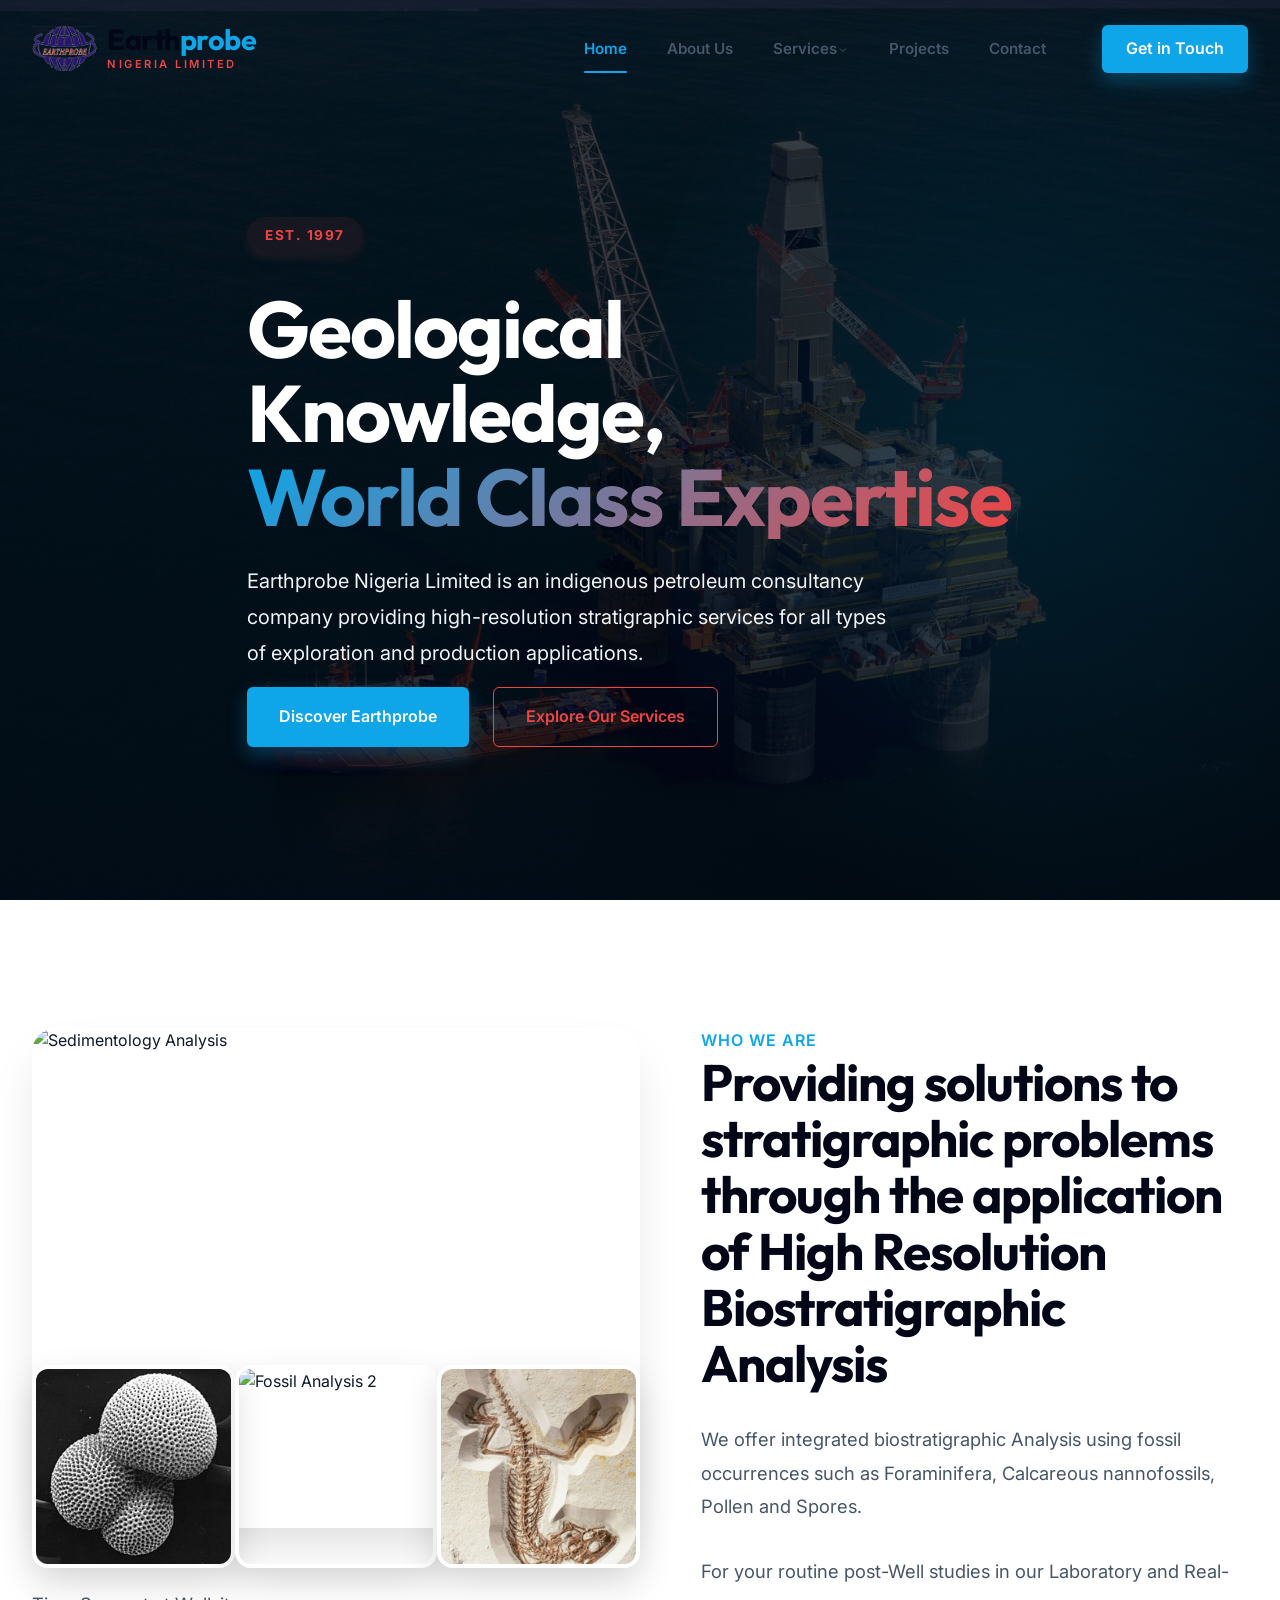
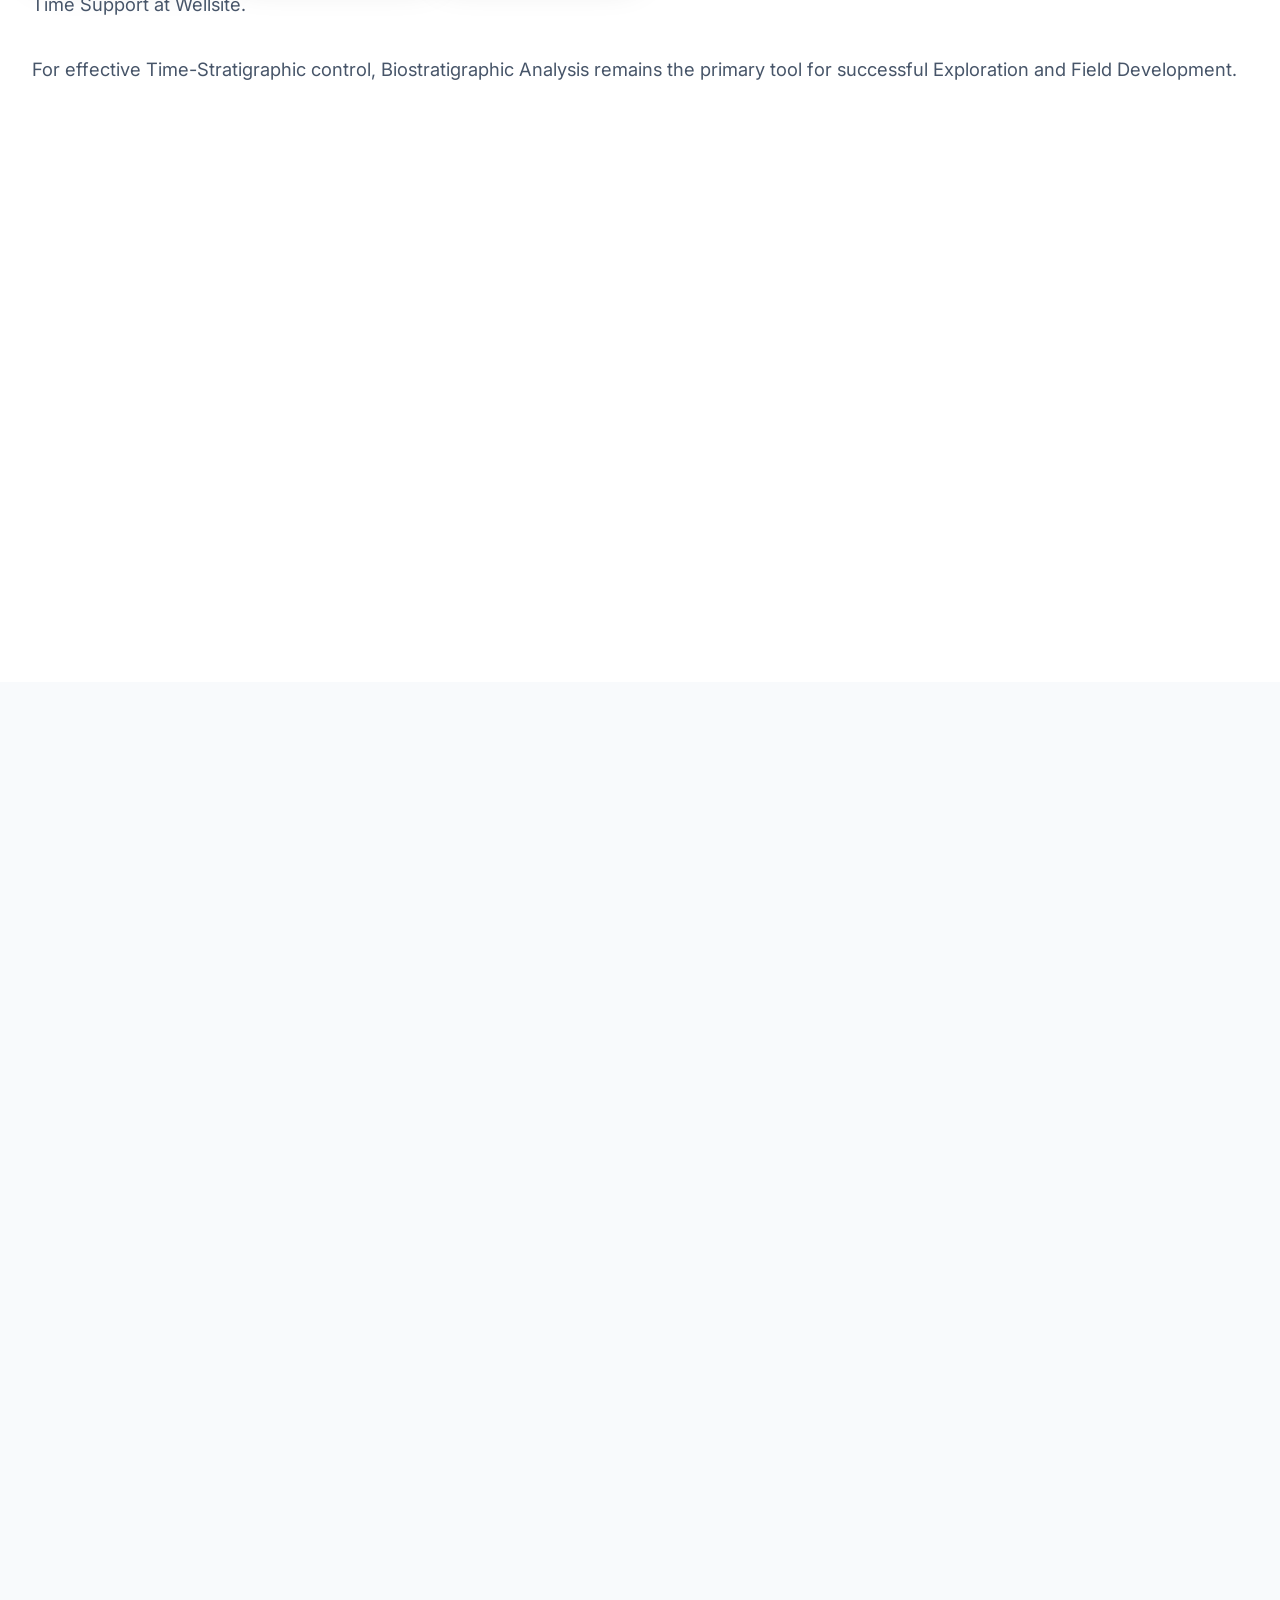
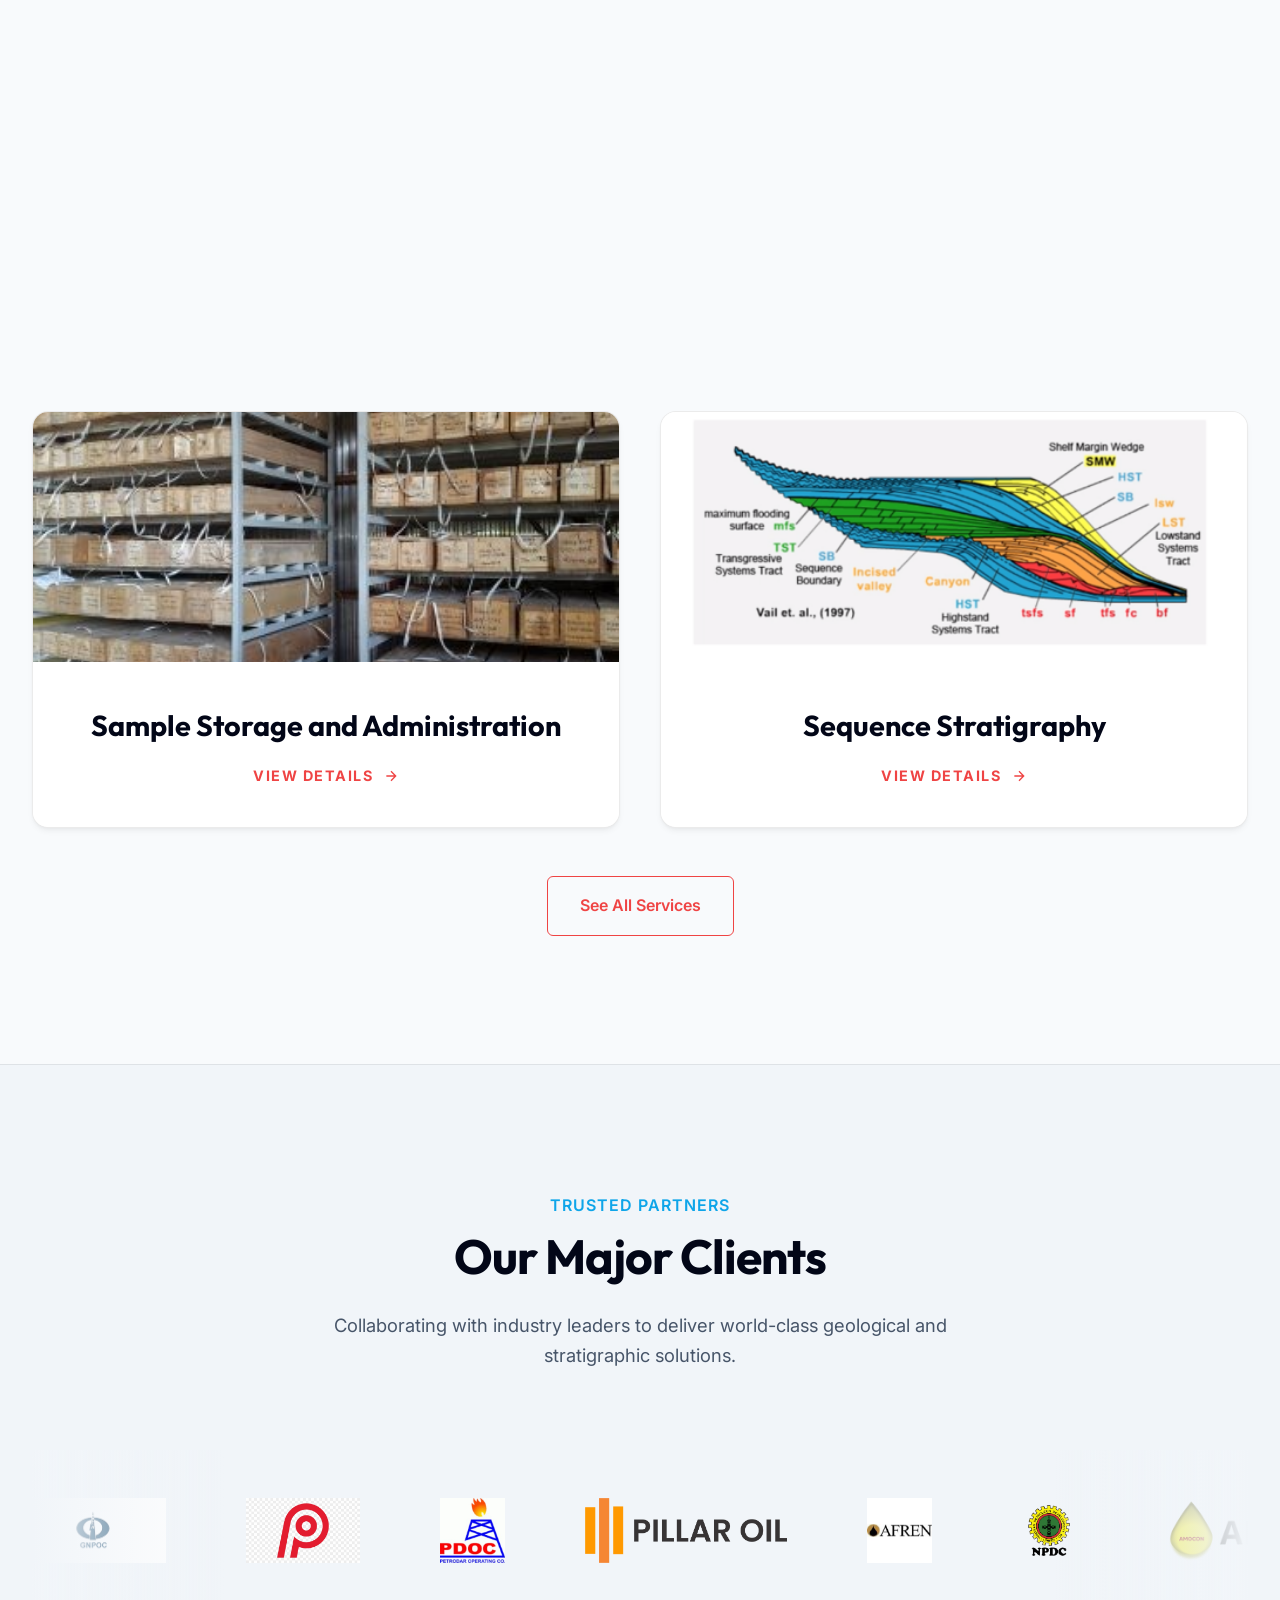
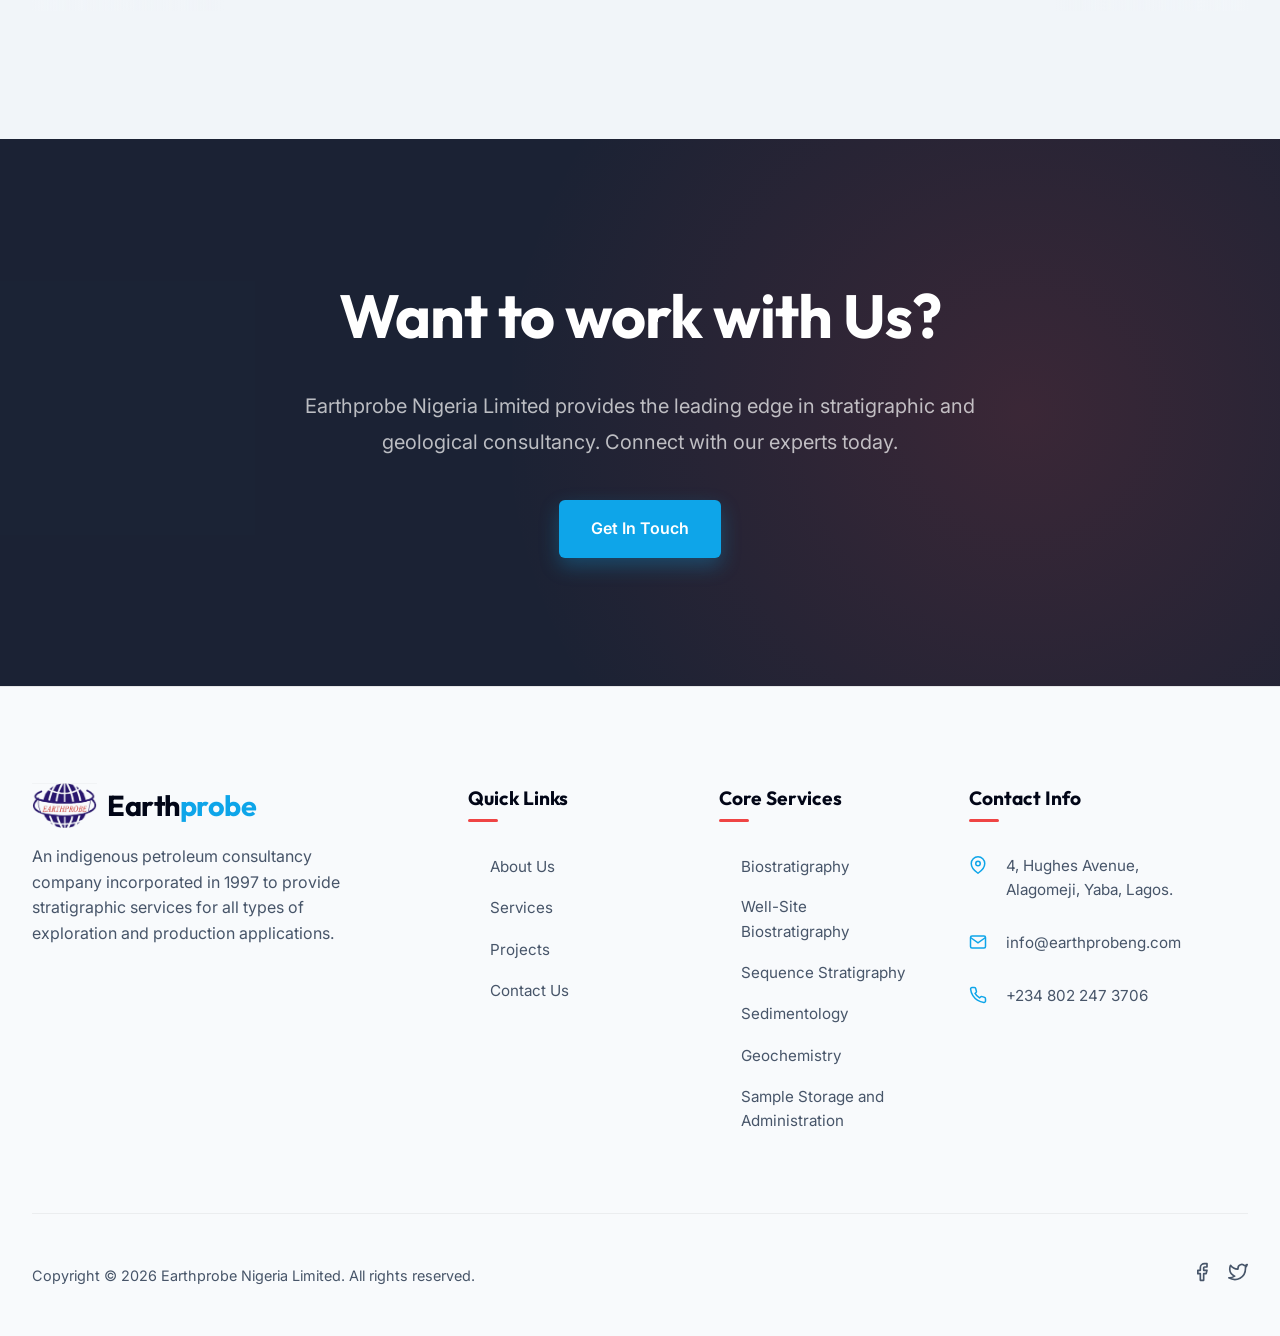
==== index.html @ 9bc60476 "Add files via upload" ====
<!DOCTYPE html>
<html lang="en">

<head>
    <meta charset="UTF-8">
    <meta name="viewport" content="width=device-width, initial-scale=1.0">
    <title>Earthprobe Nigeria Limited - Deep Expertise. Perfect Execution.</title>
    <meta name="description"
        content="Earthprobe Nigeria Limited is an indigenous petroleum consultancy company providing stratigraphic services for all types of exploration and production applications.">

    <!-- Google Fonts -->
    <link rel="preconnect" href="https://fonts.googleapis.com">
    <link rel="preconnect" href="https://fonts.gstatic.com" crossorigin>
    <link
        href="https://fonts.googleapis.com/css2?family=Inter:wght@300;400;500;600&family=Outfit:wght@400;600;700;800&display=swap"
        rel="stylesheet">

    <link rel="stylesheet" href="./styles.css">
</head>

<body>
    <!-- Page Loader Curtain -->
    <div class="page-transition">
        <div class="loader"></div>
    </div>

    <!-- Navigation -->
    <nav class="site-nav">
        <div class="container nav-wrapper">
            <a href="index.html" class="brand" style="flex-direction: row; align-items: center; gap: 10px;">
                <img src="./Images/Logo.png" alt="Earthprobe Logo" style="height: 45px; width: auto;">
                <div style="display: flex; flex-direction: column;">
                    <span class="brand-text">Earth<span class="highlight">probe</span></span>
                    <span class="brand-sub">Nigeria Limited</span>
                </div>
            </a>

            <div class="nav-links">
                <a href="index.html" class="nav-link">Home</a>
                <a href="about.html" class="nav-link">About Us</a>
                <div class="nav-dropdown">
                    <a href="services.html" class="nav-link">Services</a>
                    <svg width="12" height="12" viewBox="0 0 24 24" fill="none" stroke="currentColor" stroke-width="2"
                        style="margin-top:2px;">
                        <path d="M6 9l6 6 6-6" />
                    </svg>
                    <div class="dropdown-menu">
                        <a href="service-biostratigraphy.html">Biostratigraphy</a>
                        <a href="service-wellsite.html">Well-Site Biostratigraphy</a>
                        <a href="service-sequencestratigraphy.html">Sequence Stratigraphy</a>
                        <a href="service-sedimentology.html">Sedimentology</a>
                        <a href="service-geochemistry.html">Geochemistry</a>
                        <a href="service-samplestorage.html">Sample Storage and Administration</a>
                    </div>
                </div>
                <a href="projects.html" class="nav-link">Projects</a>
                <a href="contact.html" class="nav-link">Contact</a>
                <a href="contact.html" class="btn btn-primary" style="margin-left:1rem; padding: 0.7rem 1.5rem;">Get in
                    Touch</a>
            </div>

            <div class="hamburger">
                <span></span>
                <span></span>
                <span></span>
            </div>
        </div>
    </nav>

    <main>
        <!-- Hero Section -->
        <section class="hero">
            <div class="hero-slideshow">
                <!-- Slide 1 (Dark Theme - Original Rig Image) -->
                <div class="slide slide-dark active">
                    <div class="hero-line-bg"></div>
                    <div class="hero-gradient"></div>
                    <div class="container hero-content" style="padding-top: 10rem;">
                        <span class="hero-tag anim-fade-up">Est. 1997</span>
                        <h1 class="anim-fade-up delay-100">
                            Geological Knowledge, <br><span class="gradient-text">World Class Expertise</span>
                        </h1>
                        <p class="anim-fade-up delay-200" style="margin-bottom: 1rem;">
                            Earthprobe Nigeria Limited is an indigenous petroleum consultancy company providing
                            high-resolution stratigraphic services for all types of exploration and production
                            applications.
                        </p>
                        <div class="hero-actions anim-fade-up delay-300">
                            <a href="about.html" class="btn btn-primary">Discover Earthprobe</a>
                            <a href="services.html" class="btn btn-outline">Explore Our Services</a>
                        </div>
                    </div>
                </div>

                <!-- Slide 2 (Light Theme) -->
                <div class="slide slide-light">
                    <div class="container hero-content" style="padding-top: 10rem;">
                        <span class="hero-tag anim-fade-up">Biostratigraphy</span>
                        <h1 class="anim-fade-up delay-100">
                            High Resolution <br><span class="gradient-text">Biostratigraphic Analysis</span>
                        </h1>
                        <p class="anim-fade-up delay-200">
                            We offer integrated biostratigraphic Analysis using fossil occurrences such as Foraminifera,
                            Calcareous nannofossils , Pollen and Spores
                        </p>
                        <div class="hero-actions anim-fade-up delay-300">
                            <a href="about.html" class="btn btn-primary">Discover Earthprobe</a>
                            <a href="services.html" class="btn btn-outline">Explore Our Services</a>
                        </div>
                    </div>
                </div>

                <!-- Slide 3 (Wellsite Support) -->
                <div class="slide slide-wellsite">
                    <div class="hero-line-bg"></div>
                    <div class="hero-gradient"></div>
                    <div class="container hero-content" style="padding-top: 10rem;">
                        <span class="hero-tag anim-fade-up">Post-Well & Real-Time</span>
                        <h1 class="anim-fade-up delay-100">
                            Laboratory & <br><span class="gradient-text">Wellsite Support</span>
                        </h1>
                        <p class="anim-fade-up delay-200" style="margin-bottom: 2rem;">
                            For your routine post-Well studies in our Laboratory and Real-Time Support at Wellsite
                        </p>
                        <div class="hero-actions anim-fade-up delay-300">
                            <a href="service-wellsite.html" class="btn btn-primary">Wellsite Services</a>
                        </div>
                    </div>
                </div>

                <!-- Slide 4 (Time-Stratigraphic) -->
                <div class="slide slide-strata">
                    <div class="hero-line-bg"></div>
                    <div class="hero-gradient"></div>
                    <div class="container hero-content">
                        <span class="hero-tag anim-fade-up">Stratigraphy</span>
                        <h1 class="anim-fade-up delay-100">
                            Effective Time-<span class="gradient-text">Stratigraphic</span> Control
                        </h1>
                        <p class="anim-fade-up delay-200" style="margin-bottom: 2rem;">
                            For effective Time-Stratigraphic control, Biostratigraphic Analysis remains the primary tool
                            for successful Exploration and Field Development
                        </p>
                        <div class="hero-actions anim-fade-up delay-300">
                            <a href="service-sequencestratigraphy.html" class="btn btn-primary">Learn More</a>
                        </div>
                    </div>
                </div>
            </div>

            <div class="slider-controls">
                <button class="prev-slide">
                    <svg width="24" height="24" viewBox="0 0 24 24" fill="none" stroke="currentColor" stroke-width="2">
                        <path d="M15 18l-6-6 6-6" />
                    </svg>
                </button>
                <div class="slide-dots">
                    <span class="dot active"></span>
                    <span class="dot"></span>
                    <span class="dot"></span>
                    <span class="dot"></span>
                </div>
                <button class="next-slide">
                    <svg width="24" height="24" viewBox="0 0 24 24" fill="none" stroke="currentColor" stroke-width="2">
                        <path d="M9 18l6-6-6-6" />
                    </svg>
                </button>
            </div>
        </section>

        <!-- About Intro Section -->
        <section class="section-padding">
            <div class="container about-snippet">
                <div class="about-image-comp anim-slide-right">
                    <img src="./Images/Sedimentology 1.jpg" alt="Sedimentology Analysis" class="about-img-main">
                    <div class="about-img-sub">
                        <img src="./Images/Fossil 1.jpg" alt="Fossil Analysis 1">
                        <img src="./Images/Fossil 2.jpg" alt="Fossil Analysis 2">
                        <img src="./Images/Fossil 6.jpg" alt="Microscope Detail">
                    </div>
                </div>
                <div class="about-snippet-text anim-slide-left delay-100">
                    <span class="highlight" style="font-weight: 600; letter-spacing: 1px; text-transform:uppercase;">Who
                        We Are</span>
                    <h2>Providing solutions to stratigraphic problems through the application of High Resolution
                        Biostratigraphic Analysis</h2>
                    <p>We offer integrated biostratigraphic Analysis using fossil occurrences such as Foraminifera,
                        Calcareous nannofossils, Pollen and Spores.</p>
                    <p>For your routine post-Well studies in our Laboratory and Real-Time Support at Wellsite.</p>
                    <p>For effective Time-Stratigraphic control, Biostratigraphic Analysis remains the primary tool for
                        successful Exploration and Field Development.</p>
                </div>
                <div class="anim-fade-up delay-200" style="clear: both; text-align: center; padding-top: 3rem;">
                    <a href="about.html" class="btn btn-outline" style="min-width: 220px;">View Gallery &rarr;</a>
                </div>
            </div>

            <!-- Stats Module -->
            <div class="container">
                <div class="stats-grid-wrapper anim-fade-up delay-200">
                    <div class="stat-box">
                        <div class="stat-number" data-target="1997">0</div>
                        <div class="stat-label">Year Established</div>
                    </div>
                    <div class="stat-box">
                        <div class="stat-number" data-target="29" data-suffix="+">0</div>
                        <div class="stat-label">Years of Excellence</div>
                    </div>
                    <div class="stat-box">
                        <div class="stat-number" data-target="150" data-suffix="+">0</div>
                        <div class="stat-label">Projects Completed</div>
                    </div>
                    <div class="stat-box">
                        <div class="stat-number" data-target="99.99">0</div>
                        <div class="stat-label">Client Satisfaction (%)</div>
                    </div>
                </div>
            </div>
        </section>

        <!-- Core Services Section -->
        <section class="section-padding services-section">
            <div class="container">
                <div class="section-header anim-fade-up">
                    <span class="highlight"
                        style="font-weight: 600; letter-spacing: 1px; text-transform:uppercase;">What We Do</span>
                    <h2>Our Area of Competence</h2>
                    <p>We provide integrated stratigraphic services including High Resolution Biostratigraphy, well-site
                        biostratigrapy,
                        sedimentology, sequence stratigraphic studies, and geochemistry.</p>
                </div>

                <div class="service-grid">
                    <!-- Service 1 -->
                    <a href="service-biostratigraphy.html" class="service-card pictorial-card anim-fade-up">
                        <img src="./Images/Fossil 1.jpg" alt="Biostratigraphy" class="service-img">
                        <div class="service-content">
                            <h3>Biostratigraphy</h3>
                            <span class="service-link">View Details <svg width="16" height="16" viewBox="0 0 24 24"
                                    fill="none" stroke="currentColor" stroke-width="2">
                                    <path d="M5 12h14M12 5l7 7-7 7" />
                                </svg></span>
                        </div>
                    </a>

                    <!-- Service 2 -->
                    <a href="service-sedimentology.html" class="service-card pictorial-card anim-fade-up delay-100">
                        <img src="./Images/Sedimentology 2.jpg" alt="Sedimentology" class="service-img">
                        <div class="service-content">
                            <h3>Sedimentology</h3>
                            <span class="service-link">View Details <svg width="16" height="16" viewBox="0 0 24 24"
                                    fill="none" stroke="currentColor" stroke-width="2">
                                    <path d="M5 12h14M12 5l7 7-7 7" />
                                </svg></span>
                        </div>
                    </a>

                    <!-- Service 3 -->
                    <a href="service-geochemistry.html" class="service-card pictorial-card anim-fade-up">
                        <img src="./Images/For Geochemistry.jpg" alt="Geochemistry" class="service-img">
                        <div class="service-content">
                            <h3>Geochemistry</h3>
                            <span class="service-link">View Details <svg width="16" height="16" viewBox="0 0 24 24"
                                    fill="none" stroke="currentColor" stroke-width="2">
                                    <path d="M5 12h14M12 5l7 7-7 7" />
                                </svg></span>
                        </div>
                    </a>

                    <!-- Service 4 -->
                    <a href="service-wellsite.html" class="service-card pictorial-card anim-fade-up delay-100">
                        <img src="./Images/Microscope.jpg" alt="Well-site Biostratigraphy" class="service-img">
                        <div class="service-content">
                            <h3>Well-site Biostratigraphy</h3>
                            <span class="service-link">View Details <svg width="16" height="16" viewBox="0 0 24 24"
                                    fill="none" stroke="currentColor" stroke-width="2">
                                    <path d="M5 12h14M12 5l7 7-7 7" />
                                </svg></span>
                        </div>
                    </a>

                    <!-- Service 5 -->
                    <a href="service-samplestorage.html" class="service-card pictorial-card anim-fade-up">
                        <img src="./Images/Sample storage image.jpg" alt="Sample Storage" class="service-img">
                        <div class="service-content">
                            <h3>Sample Storage and Administration</h3>
                            <span class="service-link">View Details <svg width="16" height="16" viewBox="0 0 24 24"
                                    fill="none" stroke="currentColor" stroke-width="2">
                                    <path d="M5 12h14M12 5l7 7-7 7" />
                                </svg></span>
                        </div>
                    </a>

                    <!-- Service 6 -->
                    <a href="service-sequencestratigraphy.html"
                        class="service-card pictorial-card anim-fade-up delay-100">
                        <img src="./Images/Sequence stratigraphy.png" alt="Sequence Stratigraphy" class="service-img">
                        <div class="service-content">
                            <h3>Sequence Stratigraphy</h3>
                            <span class="service-link">View Details <svg width="16" height="16" viewBox="0 0 24 24"
                                    fill="none" stroke="currentColor" stroke-width="2">
                                    <path d="M5 12h14M12 5l7 7-7 7" />
                                </svg></span>
                        </div>
                    </a>
                </div>

                <div style="text-align: center; margin-top: 3rem;" class="anim-fade-up delay-200">
                    <a href="services.html" class="btn btn-outline">See All Services</a>
                </div>
            </div>
        </section>

        <!-- Our Major Clients -->
        <section class="section-padding clients-section">
            <div class="container">
                <div class="section-header anim-fade-up">
                    <span class="highlight"
                        style="font-weight: 600; letter-spacing: 1px; text-transform:uppercase;">Trusted Partners</span>
                    <h2>Our Major Clients</h2>
                    <p>Collaborating with industry leaders to deliver world-class geological and stratigraphic
                        solutions.</p>
                </div>
                <div class="marquee-container anim-fade-up delay-100">
                    <div class="marquee-content">
                        <!-- Group 1 -->
                        <img src="./client_logos/Greater-Nile-Petroleum-Operating-Company-GNPOC.png" alt="GNPOC"
                            class="client-logo">
                        <img src="./client_logos/pan-ocean-logo.png" alt="Pan Ocean" class="client-logo">
                        <img src="./client_logos/petrodar_operating_company_pdoc_logo.jpg" alt="PDOC"
                            class="client-logo">
                        <img src="./client_logos/PILLAR-LOGO.png" alt="Pillar Oil" class="client-logo">
                        <img src="./client_logos/afren logoo.jpg" alt="Afren" class="client-logo">
                        <img src="./client_logos/npdc logoo.png" alt="NPDC" class="client-logo">
                        <img src="./client_logos/AMOCON_logo.png" alt="AMOCON" class="client-logo">
                        <img src="./client_logos/Chevron_Logo.svg.png" alt="Chevron" class="client-logo">
                        <img src="./client_logos/ExxonMobil-Logo.png" alt="ExxonMobil" class="client-logo">
                        <img src="./client_logos/FASL logo.png" alt="FASL" class="client-logo">
                        <img src="./client_logos/rawat_petroleum_co_ltd_logo.jpg" alt="Rawat Petroleum"
                            class="client-logo">

                        <!-- Group 2 for infinite scroll -->
                        <img src="./client_logos/Greater-Nile-Petroleum-Operating-Company-GNPOC.png" alt="GNPOC"
                            class="client-logo">
                        <img src="./client_logos/pan-ocean-logo.png" alt="Pan Ocean" class="client-logo">
                        <img src="./client_logos/petrodar_operating_company_pdoc_logo.jpg" alt="PDOC"
                            class="client-logo">
                        <img src="./client_logos/PILLAR-LOGO.png" alt="Pillar Oil" class="client-logo">
                        <img src="./client_logos/afren logoo.jpg" alt="Afren" class="client-logo">
                        <img src="./client_logos/npdc logoo.png" alt="NPDC" class="client-logo">
                        <img src="./client_logos/AMOCON_logo.png" alt="AMOCON" class="client-logo">
                        <img src="./client_logos/Chevron_Logo.svg.png" alt="Chevron" class="client-logo">
                        <img src="./client_logos/ExxonMobil-Logo.png" alt="ExxonMobil" class="client-logo">
                        <img src="./client_logos/FASL logo.png" alt="FASL" class="client-logo">
                        <img src="./client_logos/rawat_petroleum_co_ltd_logo.jpg" alt="Rawat Petroleum"
                            class="client-logo">
                    </div>
                </div>
            </div>
        </section>

        <!-- Call to Action -->
        <section class="section-padding cta-section">
            <div class="container cta-content anim-fade-up">
                <h2>Want to work with Us?</h2>
                <p>Earthprobe Nigeria Limited provides the leading edge in stratigraphic and geological consultancy.
                    Connect with our experts today.</p>
                <a href="contact.html" class="btn btn-primary">Get In Touch</a>
            </div>
        </section>
    </main>

    <footer class="site-footer">
        <div class="container">
            <div class="footer-grid">
                <!-- Branding -->
                <div class="footer-col anim-fade-up">
                    <a href="index.html" class="brand"
                        style="margin-bottom: 1rem; flex-direction: row; align-items: center; gap: 10px; justify-content: flex-start;">
                        <img src="./Images/Logo.png" alt="Earthprobe Logo" style="height: 45px; width: auto;">
                        <div style="display: flex; flex-direction: column; text-align: left;">
                            <span class="brand-text">Earth<span class="highlight">probe</span></span>
                        </div>
                    </a>
                    <p>An indigenous petroleum consultancy company incorporated in 1997 to provide stratigraphic
                        services for all types of exploration and production applications.</p>
                </div>

                <!-- Quick Links -->
                <div class="footer-col anim-fade-up delay-100">
                    <h4>Quick Links</h4>
                    <ul class="footer-links">
                        <li><a href="about.html">About Us</a></li>
                        <li><a href="services.html">Services</a></li>
                        <li><a href="projects.html">Projects</a></li>
                        <li><a href="contact.html">Contact Us</a></li>
                    </ul>
                </div>

                <!-- Services Link -->
                <div class="footer-col anim-fade-up delay-200">
                    <h4>Core Services</h4>
                    <ul class="footer-links">
                        <li><a href="service-biostratigraphy.html">Biostratigraphy</a></li>
                        <li><a href="service-wellsite.html">Well-Site Biostratigraphy</a></li>
                        <li><a href="service-sequencestratigraphy.html">Sequence Stratigraphy</a></li>
                        <li><a href="service-sedimentology.html">Sedimentology</a></li>
                        <li><a href="service-geochemistry.html">Geochemistry</a></li>
                        <li><a href="service-samplestorage.html">Sample Storage and Administration</a></li>
                    </ul>
                </div>

                <!-- Contact -->
                <div class="footer-col anim-fade-up delay-300">
                    <h4>Contact Info</h4>
                    <div class="footer-contact">
                        <div class="contact-item">
                            <svg width="18" height="18" viewBox="0 0 24 24" fill="none" stroke="currentColor"
                                stroke-width="2">
                                <path d="M21 10c0 7-9 13-9 13s-9-6-9-13a9 9 0 0 1 18 0z" />
                                <circle cx="12" cy="10" r="3" />
                            </svg>
                            <span>4, Hughes Avenue,<br>Alagomeji, Yaba, Lagos.</span>
                        </div>
                        <div class="contact-item">
                            <svg width="18" height="18" viewBox="0 0 24 24" fill="none" stroke="currentColor"
                                stroke-width="2">
                                <path d="M4 4h16c1.1 0 2 .9 2 2v12c0 1.1-.9 2-2 2H4c-1.1 0-2-.9-2-2V6c0-1.1.9-2 2-2z" />
                                <polyline points="22,6 12,13 2,6" />
                            </svg>
                            <span>info@earthprobeng.com</span>
                        </div>
                        <div class="contact-item">
                            <svg width="18" height="18" viewBox="0 0 24 24" fill="none" stroke="currentColor"
                                stroke-width="2">
                                <path
                                    d="M22 16.92v3a2 2 0 0 1-2.18 2 19.79 19.79 0 0 1-8.63-3.07 19.5 19.5 0 0 1-6-6 19.79 19.79 0 0 1-3.07-8.67A2 2 0 0 1 4.11 2h3a2 2 0 0 1 2 1.72 12.84 12.84 0 0 0 .7 2.81 2 2 0 0 1-.45 2.11L8.09 9.91a16 16 0 0 0 6 6l1.27-1.27a2 2 0 0 1 2.11-.45 12.84 12.84 0 0 0 2.81.7A2 2 0 0 1 22 16.92z" />
                            </svg>
                            <span>+234 802 247 3706</span>
                        </div>
                    </div>
                </div>
            </div>

            <div class="footer-bottom">
                <p>Copyright &copy; 2026 Earthprobe Nigeria Limited. All rights reserved.</p>
                <div style="display: flex; gap: 1rem;">
                    <a href="#" style="color: var(--text-secondary);"><svg width="20" height="20" viewBox="0 0 24 24"
                            fill="none" stroke="currentColor" stroke-width="2" stroke-linecap="round"
                            stroke-linejoin="round">
                            <path d="M18 2h-3a5 5 0 0 0-5 5v3H7v4h3v8h4v-8h3l1-4h-4V7a1 1 0 0 1 1-1h3z" />
                        </svg></a>
                    <a href="#" style="color: var(--text-secondary);"><svg width="20" height="20" viewBox="0 0 24 24"
                            fill="none" stroke="currentColor" stroke-width="2" stroke-linecap="round"
                            stroke-linejoin="round">
                            <path
                                d="M23 3a10.9 10.9 0 0 1-3.14 1.53 4.48 4.48 0 0 0-7.86 3v1A10.66 10.66 0 0 1 3 4s-4 9 5 13a11.64 11.64 0 0 1-7 2c9 5 20 0 20-11.5a4.5 4.5 0 0 0-.08-.83A7.72 7.72 0 0 0 23 3z" />
                        </svg></a>
                </div>
            </div>
        </div>
    </footer>

    <script src="./script.js"></script>
</body>

</html>
---- styles.css ----
/* Modern Reset & Base Variables - Light Theme */
:root {
    --bg-main: #ffffff;
    --bg-secondary: #f8fafc;
    --bg-tertiary: #f1f5f9;
    
    --text-primary: #0f172a;
    --text-secondary: #475569;
    --text-dark: #020617;
    
    --accent-blue: #0ea5e9; /* Primary */
    --accent-blue-hover: #0284c7;
    --accent-red: #ef4444;  /* Secondary */
    --accent-red-hover: #dc2626;
    
    --glass-bg: rgba(255, 255, 255, 0.85);
    --glass-border: rgba(0, 0, 0, 0.08);
    --glass-shadow: 0 4px 6px -1px rgba(0, 0, 0, 0.05), 0 2px 4px -2px rgba(0, 0, 0, 0.05);

    --glass-dark-bg: rgba(15, 23, 42, 0.95);
    
    --font-heading: 'Outfit', sans-serif;
    --font-body: 'Inter', sans-serif;
    
    /* Sophisticated Easings */
    --ease-smooth: cubic-bezier(0.22, 1, 0.36, 1);
    --ease-spring: cubic-bezier(0.34, 1.56, 0.64, 1);
    --ease-reveal: cubic-bezier(0.77, 0, 0.175, 1);
}

*, *::before, *::after {
    margin: 0;
    padding: 0;
    box-sizing: border-box;
}

html {
    scroll-behavior: smooth;
    font-size: 16px;
    overflow-x: hidden;
}

body {
    font-family: var(--font-body);
    background-color: var(--bg-main);
    color: var(--text-primary);
    line-height: 1.6;
    overflow-x: hidden;
}

h1, h2, h3, h4, .brand-text {
    font-family: var(--font-heading);
    font-weight: 700;
    color: var(--text-dark);
}

a { text-decoration: none; color: inherit; }

.container {
    width: 100%;
    max-width: 1280px;
    margin: 0 auto;
    padding: 0 2rem;
}

.highlight {
    color: var(--accent-blue);
}
.highlight-alt {
    color: var(--accent-red);
}

.gradient-text {
    background: linear-gradient(135deg, var(--accent-blue), var(--accent-red));
    -webkit-background-clip: text;
    background-clip: text;
    -webkit-text-fill-color: transparent;
    display: inline-block;
}

/* Sophisticated Page Transition Overlay */
.page-transition {
    position: fixed;
    top: 0;
    left: 0;
    width: 100vw;
    height: 100vh;
    background-color: var(--accent-blue);
    z-index: 9999;
    display: flex;
    justify-content: center;
    align-items: center;
    clip-path: circle(150% at 50% 50%);
    transition: clip-path 0.5s var(--ease-reveal);
}
.page-transition.fade-out {
    clip-path: circle(0% at 50% 50%);
}
.loader {
    width: 48px;
    height: 48px;
    border: 3px solid rgba(255,255,255,0.3);
    border-bottom-color: #ffffff;
    border-radius: 50%;
    animation: rotate 1s linear infinite;
}
@keyframes rotate { 100% { transform: rotate(360deg); } }

/* UI Elements */
.btn {
    display: inline-flex;
    align-items: center;
    justify-content: center;
    padding: 1rem 2rem;
    font-weight: 600;
    font-family: var(--font-body);
    font-size: 1rem;
    border-radius: 6px;
    border: none;
    cursor: pointer;
    transition: all 0.4s var(--ease-spring);
    position: relative;
    overflow: hidden;
    z-index: 1;
}

.btn::before {
    content: '';
    position: absolute;
    top: 0; left: 0; height: 100%; width: 0;
    background-color: rgba(255,255,255,0.2);
    transition: width 0.4s var(--ease-smooth);
    z-index: -1;
}

.btn:hover::before { width: 100%; }

.btn-primary {
    background: var(--accent-blue);
    color: #fff;
    box-shadow: 0 8px 20px rgba(14, 165, 233, 0.3);
}

.btn-primary:hover {
    transform: translateY(-4px) scale(1.02);
    box-shadow: 0 12px 25px rgba(14, 165, 233, 0.4);
    background: var(--accent-blue-hover);
}

.btn-outline {
    background: transparent;
    color: var(--accent-red);
    border: 1.5px solid var(--accent-red);
}

.btn-outline:hover {
    background: var(--accent-red);
    color: #fff;
    transform: translateY(-4px) scale(1.02);
    box-shadow: 0 8px 20px rgba(239, 68, 68, 0.3);
}

/* Navigation */
.site-nav {
    position: fixed;
    top: 0; left: 0; right: 0;
    padding: 1.5rem 0;
    z-index: 1000;
    transition: all 0.5s var(--ease-smooth);
}

.site-nav.scrolled {
    background: var(--glass-bg);
    backdrop-filter: blur(16px);
    -webkit-backdrop-filter: blur(16px);
    padding: 0.8rem 0;
    border-bottom: 1px solid var(--glass-border);
    box-shadow: var(--glass-shadow);
}

.nav-wrapper {
    display: flex;
    justify-content: space-between;
    align-items: center;
}

.brand {
    display: flex;
    flex-direction: column;
}
.brand-text {
    font-size: 1.8rem;
    letter-spacing: -0.5px;
    line-height: 1.1;
    color: var(--text-dark);
    transition: color 0.4s var(--ease-smooth);
}
.site-nav .brand-text {
    color: var(--text-dark);
}
.site-nav.scrolled .brand-text {
    color: var(--text-dark) !important;
}
.site-nav.on-dark:not(.scrolled):not(.menu-open) .brand-text {
    color: #e2e8f0;
}
.site-nav.on-dark:not(.scrolled):not(.menu-open) .nav-link {
    color: rgba(255, 255, 255, 0.9);
}
.site-nav.on-dark:not(.scrolled):not(.menu-open) .nav-dropdown > svg {
    color: rgba(255, 255, 255, 0.9);
}
.site-nav.on-dark:not(.scrolled):not(.menu-open) .hamburger span {
    background-color: #e2e8f0;
}
.brand-sub {
    font-size: 0.7rem;
    letter-spacing: 2.5px;
    color: var(--accent-red);
    text-transform: uppercase;
    font-weight: 600;
}

.nav-links {
    display: flex;
    gap: 2.5rem;
    align-items: center;
}

.nav-link {
    font-size: 0.95rem;
    font-weight: 600;
    color: var(--text-secondary);
    position: relative;
    padding: 0.5rem 0;
    transition: color 0.4s var(--ease-smooth);
}

.nav-link::after {
    content: '';
    position: absolute;
    bottom: -4px; left: 0;
    width: 0%; height: 2px;
    background-color: var(--accent-blue);
    transition: width 0.4s var(--ease-spring);
    border-radius: 2px;
}

.nav-link:hover, .nav-link.active {
    color: var(--accent-blue);
}
.nav-link:hover::after, .nav-link.active::after {
    width: 100%;
}

/* Dropdown styling */
.nav-dropdown {
    position: relative;
    display: flex;
    align-items: center;
    cursor: pointer;
}
.nav-dropdown > svg {
    color: var(--text-secondary);
    transition: transform 0.4s var(--ease-smooth), color 0.4s var(--ease-smooth);
}
.nav-dropdown:hover .nav-link {
    color: var(--accent-blue);
}
.nav-dropdown:hover > svg {
    transform: rotate(180deg);
    color: var(--accent-blue);
}
.dropdown-menu {
    position: absolute;
    top: 100%;
    left: -1rem;
    background: var(--bg-main);
    min-width: 220px;
    padding: 1rem 0;
    border-radius: 8px;
    box-shadow: 0 10px 40px rgba(0,0,0,0.1);
    border: 1px solid var(--glass-border);
    opacity: 0;
    visibility: hidden;
    transform: translateY(15px) scale(0.98);
    transition: all 0.4s var(--ease-spring);
    z-index: 100;
}
.nav-dropdown:hover .dropdown-menu {
    opacity: 1;
    visibility: visible;
    transform: translateY(10px) scale(1);
}
.dropdown-menu a {
    display: block;
    padding: 0.6rem 1.5rem;
    color: var(--text-secondary);
    font-size: 0.9rem;
    font-weight: 500;
    transition: all 0.3s var(--ease-smooth);
}
.dropdown-menu a:hover {
    background-color: var(--bg-secondary);
    color: var(--accent-blue);
    padding-left: 1.8rem;
}

.hamburger {
    display: none;
    width: 30px;
    height: 20px;
    position: relative;
    cursor: pointer;
    z-index: 1001;
}

.hamburger span {
    position: absolute;
    width: 100%; height: 2px;
    background-color: var(--text-dark);
    border-radius: 2px;
    transition: all 0.4s var(--ease-spring);
}

.hamburger span:nth-child(1) { top: 0; }
.hamburger span:nth-child(2) { top: 9px; }
.hamburger span:nth-child(3) { bottom: 0; }

.hamburger.open span:nth-child(1) { transform: rotate(45deg) translate(6px, 6px); }
.hamburger.open span:nth-child(2) { opacity: 0; transform: translateX(10px); }
.hamburger.open span:nth-child(3) { transform: rotate(-45deg) translate(7px, -7px); }

/* Sophisticated Animations Engine */
.anim-fade-up { opacity: 0; transform: translateY(40px); transition: all 1.2s var(--ease-reveal); }
.anim-fade-in { opacity: 0; filter: blur(10px); transition: all 1.2s var(--ease-reveal); }
.anim-slide-left { opacity: 0; transform: translateX(50px) scale(0.95); transition: all 1.2s var(--ease-reveal); }
.anim-slide-right { opacity: 0; transform: translateX(-50px) scale(0.95); transition: all 1.2s var(--ease-reveal); }
.anim-scale-up { opacity: 0; transform: scale(0.9); transition: all 1.2s var(--ease-spring); }

.anim-fade-up.in-view { opacity: 1; transform: translateY(0); }
.anim-fade-in.in-view { opacity: 1; filter: blur(0); }
.anim-slide-left.in-view, .anim-slide-right.in-view { opacity: 1; transform: translate(0) scale(1); }
.anim-scale-up.in-view { opacity: 1; transform: scale(1); }

.delay-100 { transition-delay: 0.1s; }
.delay-200 { transition-delay: 0.2s; }
.delay-300 { transition-delay: 0.3s; }
.delay-400 { transition-delay: 0.4s; }
.delay-500 { transition-delay: 0.5s; }

/* Global Sections */
.section-padding { padding: 8rem 0; }

.section-header {
    text-align: center;
    margin-bottom: 5rem;
    max-width: 700px;
    margin-left: auto;
    margin-right: auto;
}

.section-header h2 {
    font-size: 3rem;
    margin-bottom: 1rem;
    letter-spacing: -1px;
}

.section-header p {
    font-size: 1.15rem;
    color: var(--text-secondary);
}

/* Page Banner */
.page-banner {
    padding: 13rem 0 7rem;
    background: linear-gradient(180deg, var(--bg-secondary) 0%, var(--bg-main) 100%);
    position: relative;
    text-align: center;
    overflow: hidden;
}
.page-banner::after {
    content: '';
    position: absolute;
    top: 50%; left: 50%;
    transform: translate(-50%, -50%);
    width: 600px; height: 600px;
    background: radial-gradient(circle, rgba(14, 165, 233, 0.08) 0%, rgba(255,255,255,0) 70%);
    pointer-events: none;
    z-index: 0;
}
.page-banner h1 {
    font-size: 4rem;
    position: relative;
    z-index: 1;
    letter-spacing: -2px;
}
.page-banner p {
    font-size: 1.25rem;
    color: var(--text-secondary);
    max-width: 650px;
    margin: 1rem auto 0;
    position: relative;
    z-index: 1;
}

/* Footer Structure */
.site-footer {
    background-color: var(--bg-secondary);
    padding: 6rem 0 3rem;
    border-top: 1px solid var(--glass-border);
}

.footer-grid {
    display: grid;
    grid-template-columns: 2fr 1fr 1fr 1.5fr;
    gap: 4rem;
    margin-bottom: 4rem;
}

.footer-col p {
    color: var(--text-secondary);
    margin-top: 1rem;
    font-size: 1rem;
    max-width: 320px;
}

.footer-col h4 {
    font-size: 1.2rem;
    margin-bottom: 2rem;
    position: relative;
    padding-bottom: 0.5rem;
    color: var(--text-dark);
}
.footer-col h4::after {
    content: '';
    position: absolute;
    bottom: 0; left: 0;
    width: 30px; height: 3px;
    background-color: var(--accent-red);
    border-radius: 2px;
}

.footer-links {
    list-style: none;
}

.footer-links li {
    margin-bottom: 1rem;
}

.footer-links a {
    color: var(--text-secondary);
    transition: color 0.3s var(--ease-smooth);
    display: inline-flex;
    align-items: center;
    font-size: 0.95rem;
}
.footer-links a::before {
    content: '→';
    margin-right: 8px;
    color: var(--accent-red);
    transform: translateX(-10px);
    opacity: 0;
    transition: all 0.3s var(--ease-spring);
}

.footer-links a:hover {
    color: var(--accent-blue);
}
.footer-links a:hover::before {
    opacity: 1;
    transform: translateX(0);
}

.footer-contact .contact-item {
    display: flex;
    align-items: flex-start;
    gap: 1.2rem;
    margin-bottom: 1.8rem;
    color: var(--text-secondary);
    font-size: 0.95rem;
}

.footer-contact svg {
    color: var(--accent-blue);
    flex-shrink: 0;
    margin-top: 2px;
}

.footer-bottom {
    text-align: center;
    padding-top: 3rem;
    border-top: 1px solid rgba(0,0,0,0.05);
    color: var(--text-secondary);
    font-size: 0.9rem;
    display: flex;
    justify-content: space-between;
    align-items: center;
}

/* Specific Section Styles */

/* Hero Index */
.hero {
    min-height: 100vh;
    position: relative;
    overflow: hidden;
    background-color: #000;
}
.hero-line-bg {
    position: absolute;
    inset: 0;
    background-image: 
        linear-gradient(rgba(0,0,0,0.02) 1px, transparent 1px),
        linear-gradient(90deg, rgba(0,0,0,0.02) 1px, transparent 1px);
    background-size: 60px 60px;
    z-index: -2;
}
.hero-gradient {
    position: absolute;
    right: -10%;
    top: 50%;
    transform: translateY(-50%);
    width: 60%;
    height: 120%;
    background: radial-gradient(circle, rgba(14, 165, 233, 0.1) 0%, rgba(255,255,255,0) 70%);
    z-index: -1;
    border-radius: 50%;
    animation: pulseBg 12s infinite alternate var(--ease-smooth);
}
@keyframes pulseBg {
    0% { transform: translateY(-50%) scale(1); opacity: 0.6;}
    100% { transform: translateY(-50%) scale(1.1); opacity: 1;}
}

.hero-content {
    max-width: 850px;
    padding-top: 5rem;
}
.hero-tag {
    display: inline-block;
    padding: 8px 18px;
    background: rgba(239, 68, 68, 0.08);
    color: var(--accent-red);
    border-radius: 30px;
    font-size: 0.85rem;
    font-weight: 700;
    text-transform: uppercase;
    letter-spacing: 1.5px;
    margin-bottom: 2rem;
    box-shadow: 0 4px 10px rgba(239, 68, 68, 0.1);
}
.hero h1 {
    font-size: 5rem;
    line-height: 1.05;
    margin-bottom: 1.5rem;
    letter-spacing: -2px;
}
.hero p {
    font-size: 1.25rem;
    color: var(--text-secondary);
    margin-bottom: 3rem;
    max-width: 650px;
    line-height: 1.8;
}
.hero-actions {
    display: flex;
    gap: 1.5rem;
}

/* Slideshow CSS */
.hero-slideshow {
    position: absolute;
    inset: 0;
    width: 100%;
    height: 100%;
    z-index: 1;
}
.hero .slide {
    position: absolute;
    inset: 0;
    display: flex;
    align-items: center;
    opacity: 0;
    visibility: hidden;
    transition: opacity 1.5s ease-in-out, visibility 1.5s;
    padding-bottom: 6rem;
}
.hero .slide.active {
    opacity: 1;
    visibility: visible;
    z-index: 2;
}

/* Light Slide Theme - Muted to prevent glare */
.slide-light {
    background: linear-gradient(rgba(241, 245, 249, 0.40), rgba(241, 245, 249, 0.40)), url('./Images/Fossil%23.png') center/cover no-repeat;
}
.slide-light .hero-content { position: relative; z-index: 1; }
.slide-light h1 { color: #0f172a; }
.slide-light p { color: #1e293b; font-weight: 500; }

/* Dark Slide Theme */
.slide-dark {
    background: linear-gradient(rgba(2, 6, 23, 0.75), rgba(2, 6, 23, 0.85)), url('./Images/hero_rig_4k.jpg') center/cover no-repeat;
}
.slide-dark .hero-content { position: relative; z-index: 1; }
.slide-dark h1 { color: #ffffff; }
.slide-dark p { color: #f1f5f9; font-weight: 400; }

/* Wellsite Slide Theme */
.slide-wellsite {
    background: linear-gradient(rgba(248, 250, 252, 0.20), rgba(248, 250, 252, 0.20)), url('./Images/Microscope4.png') center/cover no-repeat;
}
.slide-wellsite .hero-content { position: relative; z-index: 1; }
.slide-wellsite h1 { color: #020617; }
.slide-wellsite p { color: #475569; font-weight: 500; }

/* Stratigraphy Slide Theme */
.slide-strata {
    background: linear-gradient(rgba(241, 245, 249, 0.20), rgba(241, 245, 249, 0.20)), url('./Images/Logo 3.png') center/cover no-repeat;
}
.slide-strata .hero-content { position: relative; z-index: 1; }
.slide-strata h1 { color: #020617; }
.slide-strata p { color: #475569; font-weight: 500; }

.slider-controls {
    position: absolute;
    bottom: 0; left: 0; width: 100%; height: 100%;
    pointer-events: none;
    z-index: 3;
}
.slider-controls button {
    position: absolute;
    top: 50%;
    transform: translateY(-50%);
    background: rgba(255, 255, 255, 0.2);
    backdrop-filter: blur(8px);
    -webkit-backdrop-filter: blur(8px);
    border: 1px solid rgba(255, 255, 255, 0.3);
    color: var(--text-dark);
    width: 55px;
    height: 55px;
    border-radius: 50%;
    cursor: pointer;
    display: flex;
    justify-content: center;
    align-items: center;
    box-shadow: 0 4px 15px rgba(0,0,0,0.1);
    transition: all 0.4s var(--ease-spring);
    pointer-events: auto;
}
.slider-controls button.prev-slide {
    left: 2rem;
}
.slider-controls button.next-slide {
    right: 2rem;
}
.slider-controls button:hover {
    background: var(--accent-blue);
    color: #fff;
    border-color: var(--accent-blue);
    transform: translateY(-50%) scale(1.1);
}
.slide-dots {
    display: flex;
    gap: 0.6rem;
    position: absolute;
    bottom: 2rem;
    left: 50%;
    transform: translateX(-50%);
    pointer-events: auto;
}
}
.slide-dots .dot {
    width: 12px;
    height: 12px;
    border-radius: 50%;
    background: rgba(0,0,0,0.15);
    cursor: pointer;
    transition: background 0.3s ease, transform 0.3s ease;
}
.slide-dots .dot.active {
    background: var(--accent-blue);
    transform: scale(1.2);
}

/* Service Grid Index */
.services-section {
    background-color: var(--bg-secondary);
    position: relative;
}

.service-grid {
    display: grid;
    grid-template-columns: repeat(2, 1fr);
    gap: 2.5rem;
}

.service-card {
    background: var(--bg-main);
    border: 1px solid var(--glass-border);
    border-radius: 16px;
    transition: all 0.5s var(--ease-spring);
    position: relative;
    overflow: hidden;
    display: flex;
    flex-direction: column;
    box-shadow: var(--glass-shadow);
    text-align: center;
}
.service-card.pictorial-card {
    padding: 0;
}
.service-img {
    width: 100%;
    height: 250px;
    object-fit: cover;
    transition: transform 0.6s var(--ease-smooth);
}
.service-card:hover .service-img {
    transform: scale(1.08);
}
.service-content {
    padding: 2.5rem 2rem;
    background: var(--bg-main);
    position: relative;
    z-index: 2;
    flex-grow: 1;
    display: flex;
    flex-direction: column;
    justify-content: center;
}
.service-card::after {
    content: '';
    position: absolute;
    bottom: 0; left: 0;
    width: 100%; height: 5px;
    background: linear-gradient(90deg, var(--accent-blue), var(--accent-red));
    transform: scaleX(0);
    transform-origin: right;
    transition: transform 0.5s var(--ease-smooth);
    z-index: 3;
}
.service-card:hover {
    transform: translateY(-12px);
    box-shadow: 0 25px 50px -12px rgba(0, 0, 0, 0.15);
}
.service-card:hover::after {
    transform: scaleX(1);
    transform-origin: left;
}

.service-card h3 {
    font-size: 1.8rem;
    margin-bottom: 1rem;
    color: var(--text-dark);
}
.service-link {
    display: inline-flex;
    align-items: center;
    justify-content: center;
    color: var(--accent-red);
    font-weight: 700;
    text-transform: uppercase;
    font-size: 0.9rem;
    letter-spacing: 1.5px;
}
.service-link svg {
    margin-left: 10px;
    transition: transform 0.4s var(--ease-spring);
}
.service-card:hover .service-link svg {
    transform: translateX(8px);
}

/* About Home Snippet */
.about-snippet {
    display: block;
}
.about-snippet::after {
    content: "";
    display: table;
    clear: both;
}
.about-image-comp {
    position: relative;
    float: left;
    width: 50%;
    margin-right: 5%;
    margin-bottom: 3rem;
}
.about-img-main {
    width: 100%; 
    height: 500px; 
    object-fit: cover; 
    border-radius: 24px;
    display: block;
    box-shadow: 0 25px 50px -12px rgba(0,0,0,0.15);
}
.about-img-sub {
    position: absolute; 
    bottom: -40px; 
    left: 0;
    width: 100%;
    display: flex;
    justify-content: center;
    gap: 0;
    z-index: 5;
}
.about-img-sub img {
    flex: 0 0 33.333%;
    width: 33.333%; 
    aspect-ratio: 1 / 1; 
    object-fit: cover;
    display: block;
    border-radius: 16px; 
    border: 4px solid var(--bg-main);
    box-sizing: border-box;
    box-shadow: 0 15px 35px rgba(0,0,0,0.15);
    transition: transform 0.5s var(--ease-spring);
}
.about-img-sub img:hover {
    transform: translateY(-12px) scale(1.05);
}

.about-image {
    position: relative;
    border-radius: 24px;
    overflow: hidden;
    box-shadow: 0 25px 50px -12px rgba(0,0,0,0.15);
}
.about-image img {
    width: 100%;
    height: auto;
    display: block;
    aspect-ratio: 4/3;
    object-fit: cover;
    transition: transform 1.2s var(--ease-reveal);
}
.about-image:hover img {
    transform: scale(1.05);
}
.about-image-shape {
    position: absolute;
    bottom: -30px; right: -30px;
    width: 180px; height: 180px;
    border: 3px dashed var(--accent-blue);
    border-radius: 50%;
    animation: rotate 25s linear infinite;
    z-index: -1;
    opacity: 0.5;
}
.about-snippet-text h2 {
    font-size: 3.2rem;
    margin-bottom: 2rem;
    line-height: 1.1;
    letter-spacing: -1px;
}
.about-snippet-text p {
    font-size: 1.15rem;
    color: var(--text-secondary);
    margin-bottom: 2rem;
    line-height: 1.8;
}

/* Stats */
.stats-grid-wrapper {
    display: grid;
    grid-template-columns: repeat(4, 1fr);
    gap: 2rem;
    background: var(--bg-main);
    border: 1px solid var(--glass-border);
    border-radius: 24px;
    padding: 4rem 2rem;
    margin-top: 6rem;
    box-shadow: var(--glass-shadow);
}
.stat-box {
    text-align: center;
    position: relative;
    transition: transform 0.4s var(--ease-spring);
}
.stat-box:hover {
    transform: translateY(-5px);
}
.stat-box:not(:last-child)::after {
    content: '';
    position: absolute;
    right: -1rem; top: 15%; height: 70%; width: 1px;
    background: var(--glass-border);
}
.stat-number {
    font-size: 4rem;
    font-family: var(--font-heading);
    color: var(--accent-blue);
    font-weight: 800;
    line-height: 1;
    margin-bottom: 0.8rem;
    letter-spacing: -2px;
}
.stat-label {
    font-size: 1rem;
    color: var(--text-dark);
    font-weight: 600;
    text-transform: uppercase;
    letter-spacing: 1.5px;
}
/* Clients Section */
.clients-section {
    background: var(--bg-tertiary);
    border-top: 1px solid var(--glass-border);
}
.marquee-container {
    width: 100%;
    overflow: hidden;
    position: relative;
    padding: 3rem 0;
}
.marquee-container::before, .marquee-container::after {
    content: '';
    position: absolute;
    top: 0;
    width: 15vw;
    height: 100%;
    z-index: 2;
    pointer-events: none;
}
.marquee-container::before {
    left: 0;
    background: linear-gradient(to right, var(--bg-tertiary), transparent);
}
.marquee-container::after {
    right: 0;
    background: linear-gradient(to left, var(--bg-tertiary), transparent);
}
.marquee-content {
    display: flex;
    align-items: center;
    gap: 5rem;
    width: max-content;
    animation: marquee 35s linear infinite;
}
.marquee-content:hover {
    animation-play-state: paused;
}
.client-logo {
    height: 65px;
    width: auto;
    object-fit: contain;
    transition: all 0.4s var(--ease-spring);
    /* mix-blend-mode multiply removes the white box backgrounds from JPGs while keeping colors vibrant */
    mix-blend-mode: multiply;
}
.client-logo:hover {
    transform: scale(1.08);
}
@keyframes marquee {
    0% { transform: translateX(0); }
    100% { transform: translateX(calc(-50% - 2.5rem)); }
}

/* Call to Action */
.cta-section {
    position: relative;
    background: var(--glass-dark-bg);
    overflow: hidden;
    color: #fff;
}
.cta-section::before {
    content: '';
    position: absolute;
    top: -50%; right: -20%;
    width: 80%; height: 200%;
    background: radial-gradient(circle, rgba(239, 68, 68, 0.15) 0%, transparent 70%);
    pointer-events: none;
}
.cta-content {
    text-align: center;
    max-width: 800px;
    margin: 0 auto;
    position: relative;
    z-index: 2;
}
.cta-content h2 { 
    font-size: 3.8rem; 
    margin-bottom: 1.5rem; 
    color: #fff;
    letter-spacing: -1px;
}
.cta-content p { 
    font-size: 1.25rem; 
    color: rgba(255,255,255,0.7); 
    margin-bottom: 2.5rem; 
    line-height: 1.8;
}

/* Responsive adjustments */
@media (max-width: 1024px) {
    .hero h1 { font-size: 4rem; }
    .about-image-comp { float: none; width: 100%; margin-right: 0; margin-bottom: 4rem; }
    .about-snippet-text { text-align: center; }
    .footer-grid { grid-template-columns: 1fr; gap: 3rem; text-align: center; }
    .footer-col { display: flex; flex-direction: column; align-items: center; text-align: center; }
    .footer-col h4::after { left: 50%; transform: translateX(-50%); }
    .footer-contact .contact-item { justify-content: center; }
}

@media (max-width: 768px) {
    .container {
        padding: 0 1.2rem;
    }
    .nav-links {
        position: fixed;
        top: 0; left: 0; right: 0; height: 100vh;
        background: rgba(255,255,255,0.98);
        backdrop-filter: blur(20px);
        flex-direction: column;
        justify-content: center;
        transform: translateY(-100%);
        transition: transform 0.6s var(--ease-spring);
        opacity: 0;
        visibility: hidden;
        padding: 4rem 2rem;
        z-index: 999;
    }
    .nav-links.active {
        transform: translateY(0);
        opacity: 1;
        visibility: visible;
    }
    .nav-link { color: var(--text-dark); font-size: 1.2rem; }
    .nav-dropdown { flex-direction: column; align-items: center; }
    .dropdown-menu {
        position: relative;
        top: 0; left: 0;
        box-shadow: none;
        border: none;
        background: transparent;
        text-align: center;
        opacity: 1; visibility: visible; transform: none;
        display: none;
    }
    .nav-dropdown.mobile-open .dropdown-menu {
        display: block;
    }
    .nav-dropdown.mobile-open > svg {
        transform: rotate(180deg);
    }

    .hamburger { display: block; }
    
    .hero {
        align-items: flex-start;
        padding-top: 100px;
        padding-bottom: 7rem;
        min-height: 850px; /* Increased size to fit stacked buttons without cutting out */
    }
    .hero-content {
        text-align: center;
    }
    .slide-dark .hero-content { padding-top: 4rem !important; }
    .slide-light .hero-content { padding-top: 4rem !important; }
    .slide-wellsite .hero-content { padding-top: 4rem !important; }
    .slide-strata .hero-content { padding-top: 4rem !important; }
    .hero h1 { font-size: 3rem; }
    .hero-actions { flex-direction: column; }
    .hero-actions .btn { width: 100%; }

    /* Slider mobile adjustments */
    .slider-controls button {
        display: none !important; /* Hide the chevrons on mobile in favor of the dots */
    }
    
    .service-grid { grid-template-columns: 1fr; }
    .service-content { padding: 1.5rem 1rem; }
    .service-card h3 { font-size: 1.4rem; word-break: break-word; hyphens: auto; }
    .stats-grid-wrapper { grid-template-columns: repeat(2, 1fr); gap: 3rem 1rem; padding: 2rem 1rem; }
    .stat-number { font-size: 2.5rem; }
    .stat-box:not(:last-child)::after { display: none; }
    
    .section-padding { padding: 5rem 0; }
    .page-banner { padding: 9rem 0 4rem; }
    .page-banner h1 { font-size: 2.2rem; word-break: break-word; hyphens: auto; }
    .page-banner p { font-size: 1rem; }
    .section-header h2 { font-size: 2.2rem; word-break: break-word; hyphens: auto; }
    
    .about-snippet-text { text-align: center; }
    .about-img-main { height: 350px; }
    .about-img-sub {
        width: 100% !important;
        height: auto;
        bottom: -25px;
        left: 0;
        right: 0;
        display: flex;
        justify-content: center;
        gap: 0 !important;
    }
    .about-snippet-text p { word-break: break-word; hyphens: auto; }

    .marquee-content { gap: 2rem; }
    .client-logo { height: 45px; }
    
    .cta-content h2 { font-size: 2.5rem; }
    .cta-content p { font-size: 1.1rem; }
    .footer-grid { gap: 2rem; }
    .footer-bottom { flex-direction: column; gap: 1.5rem; text-align: center; }
}

@media (max-width: 480px) {
    .hero h1 { font-size: 2.5rem; word-break: break-word; hyphens: auto; }
    .hero p { font-size: 1.1rem; }
    .stats-grid-wrapper { grid-template-columns: 1fr; gap: 2rem; }
    .brand img { height: 35px !important; }
    .brand-text { font-size: 1.3rem; }
    .brand-sub { font-size: 0.55rem; letter-spacing: 1px; }
    .about-snippet-text h2 { font-size: 2.2rem; }
    .about-img-sub {
        width: 130px;
        height: 100px;
        bottom: -5px;
        right: -5px;
    }
    .btn { padding: 0.8rem 1.5rem; font-size: 0.95rem; }
}
@media (max-width: 360px) {
    .hero h1 { font-size: 2.1rem; }
    .brand-text { font-size: 1.15rem; }
    .brand-sub { font-size: 0.45rem; letter-spacing: 0.5px; }
    .service-card h3 { font-size: 1.25rem; }
}
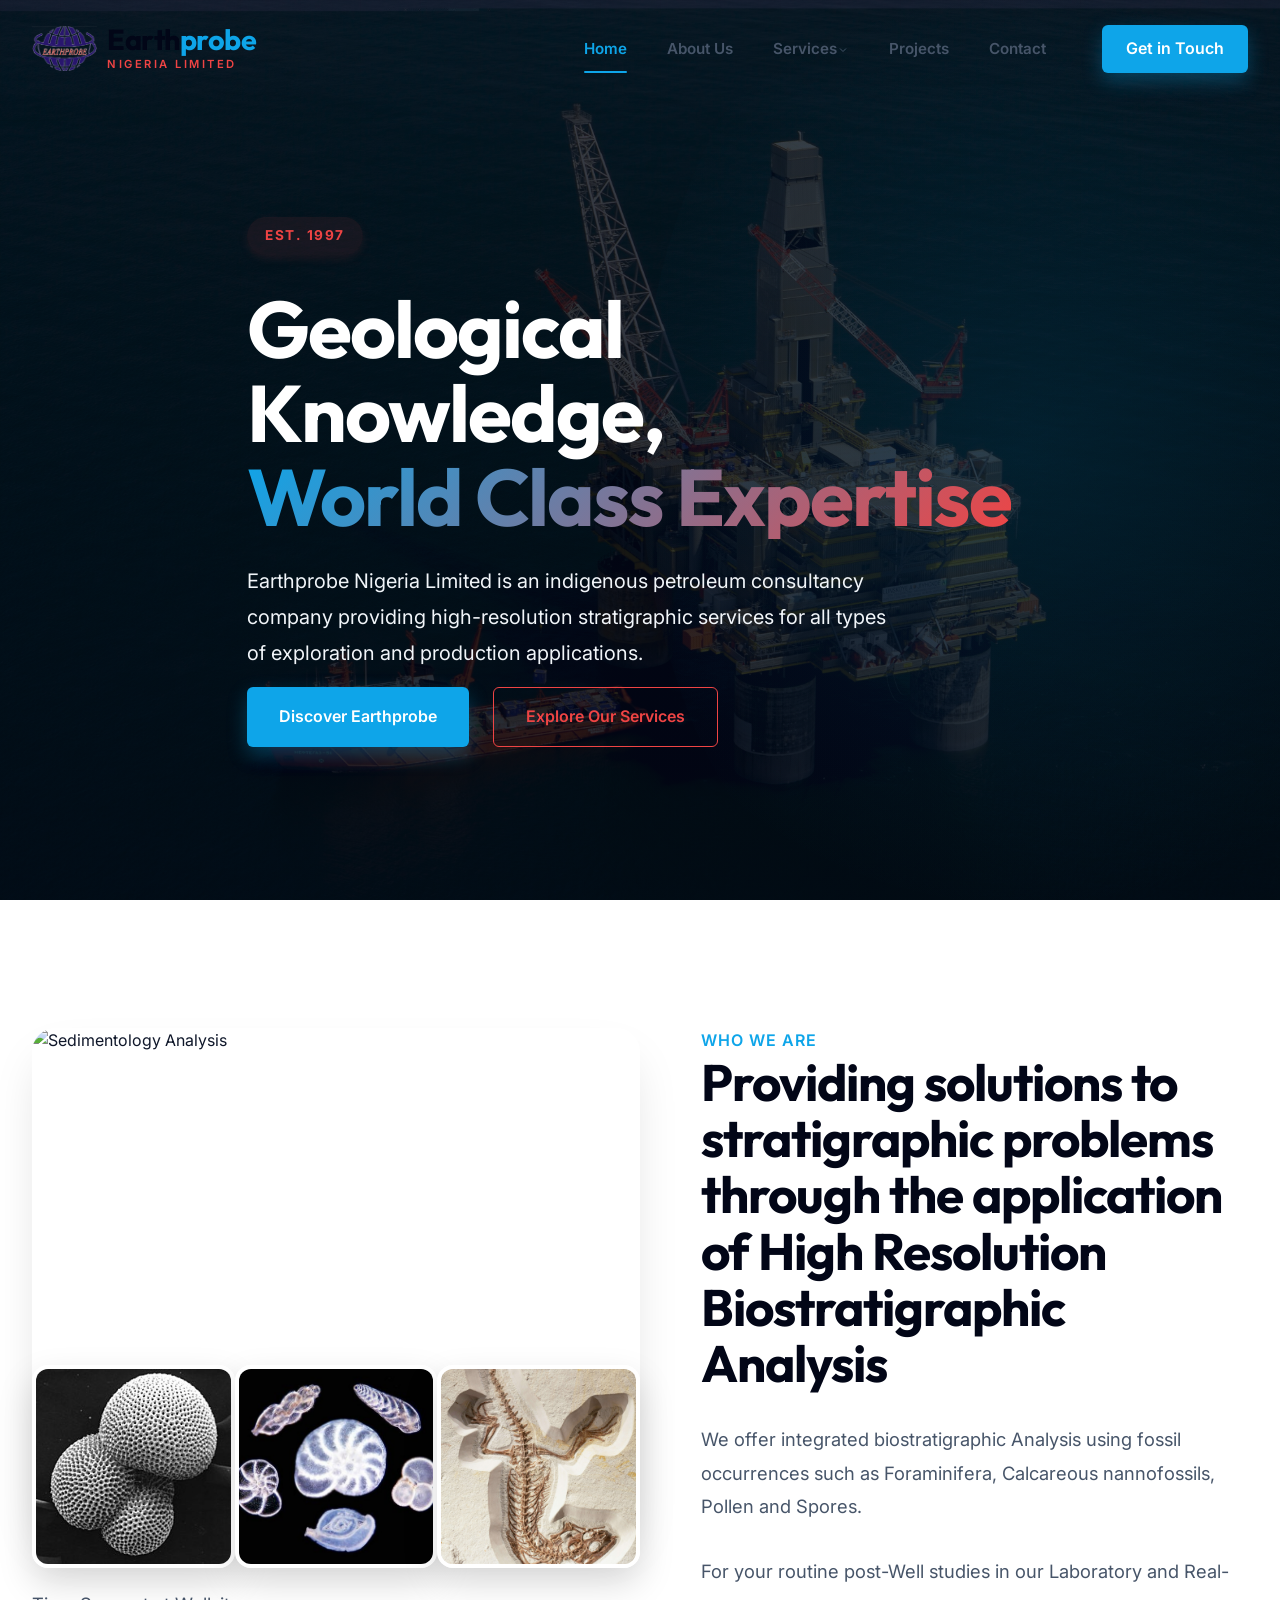
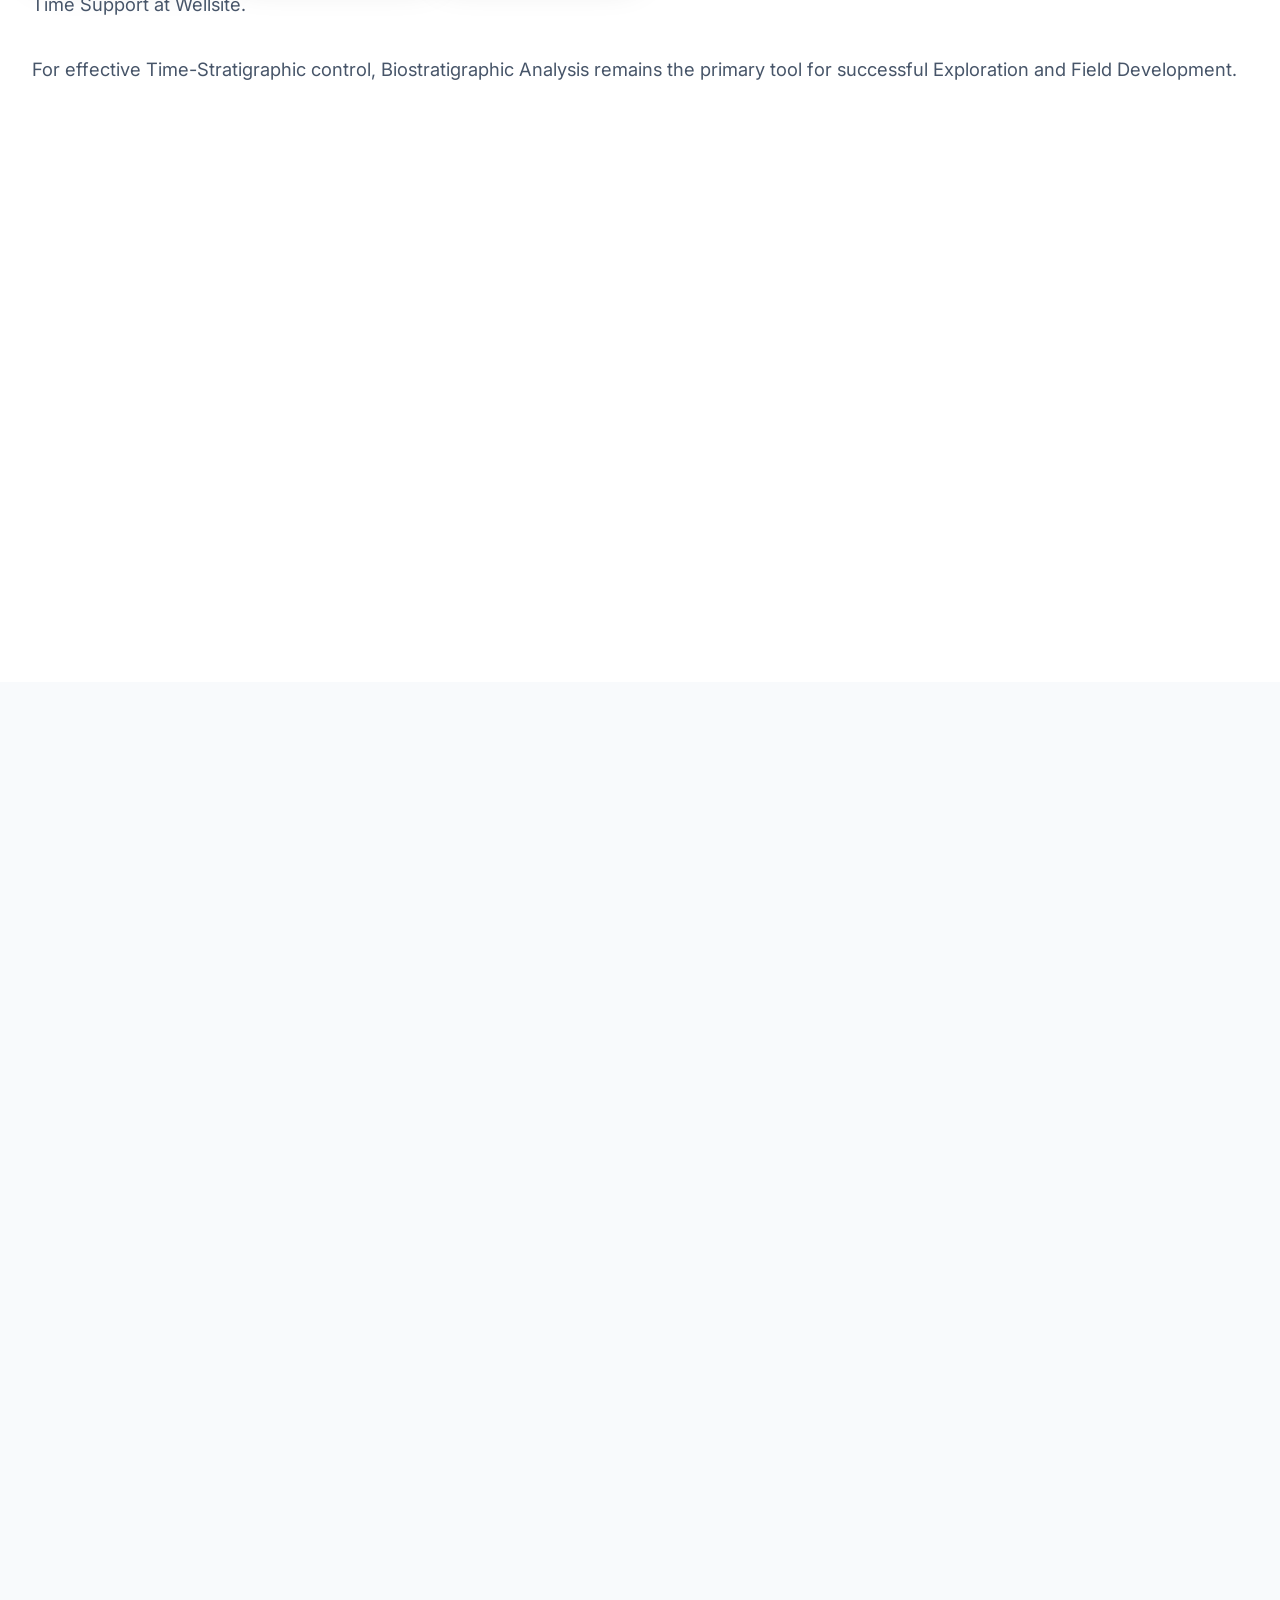
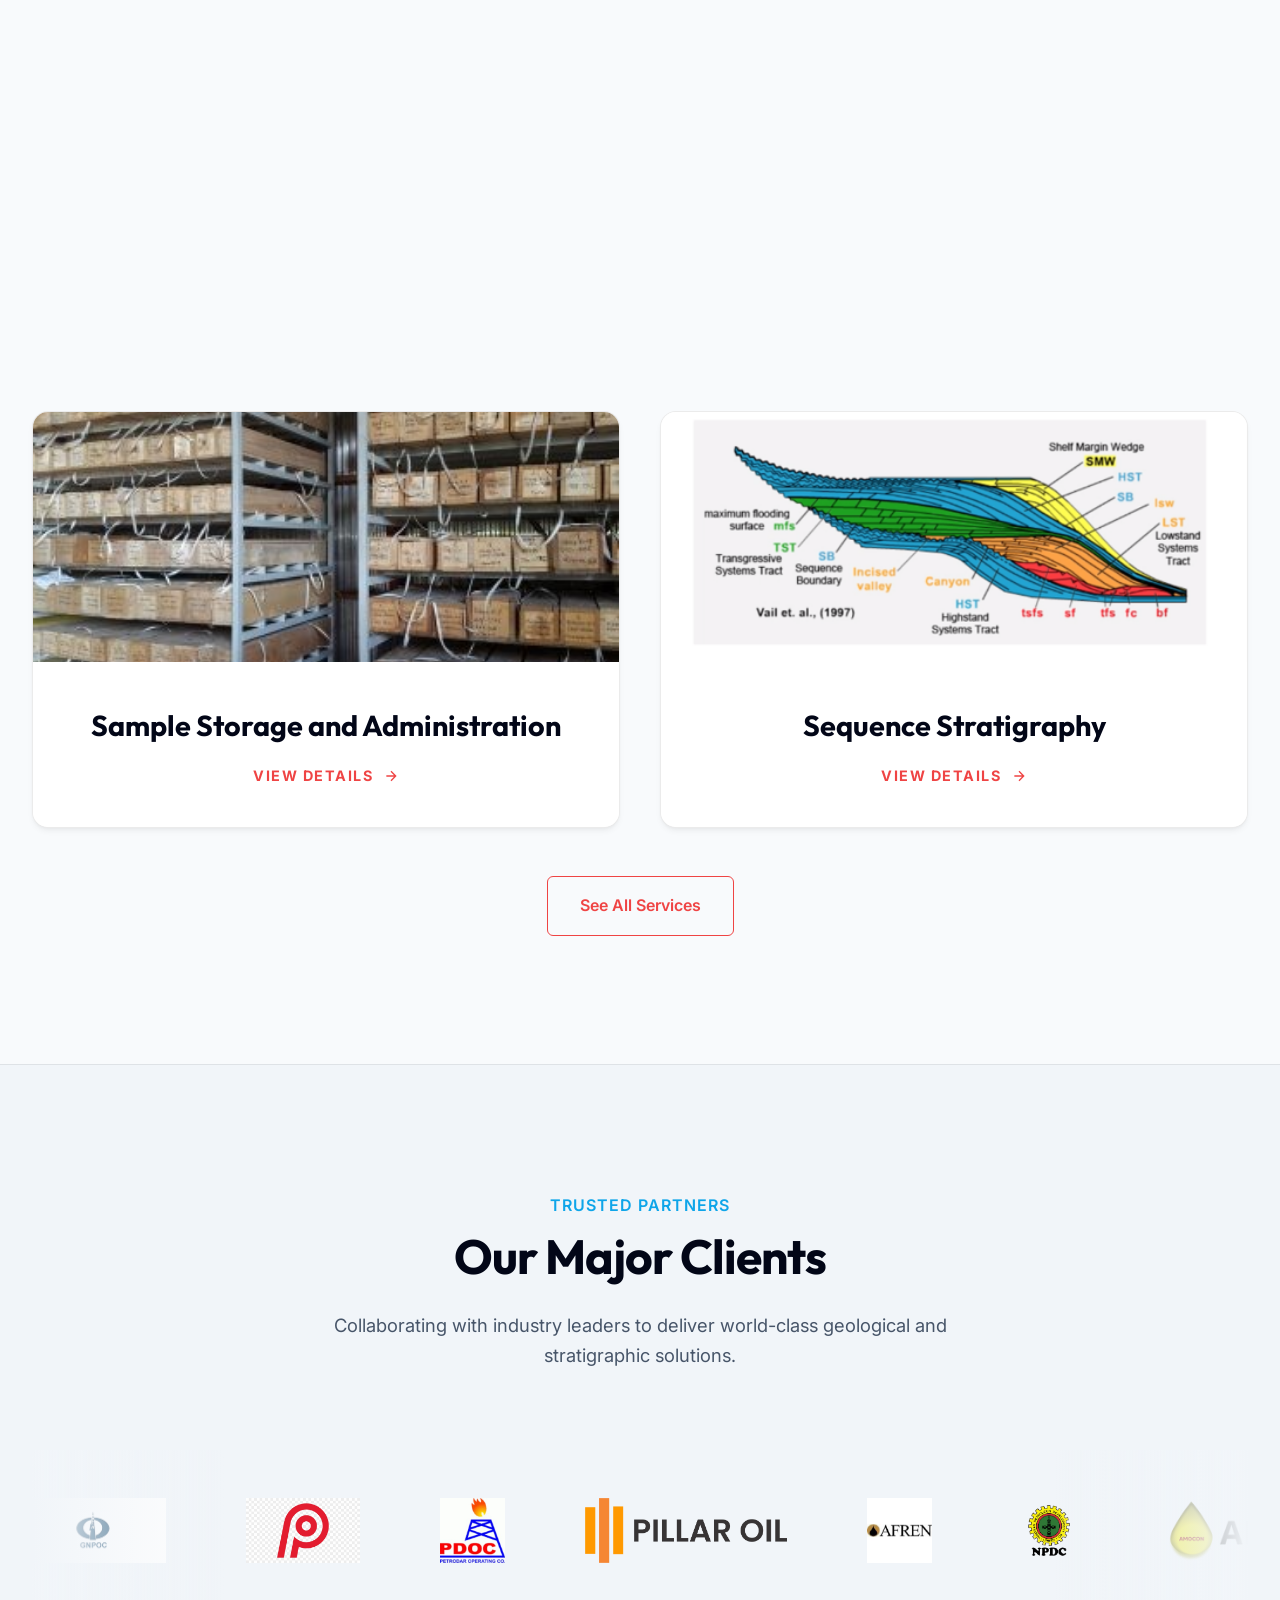
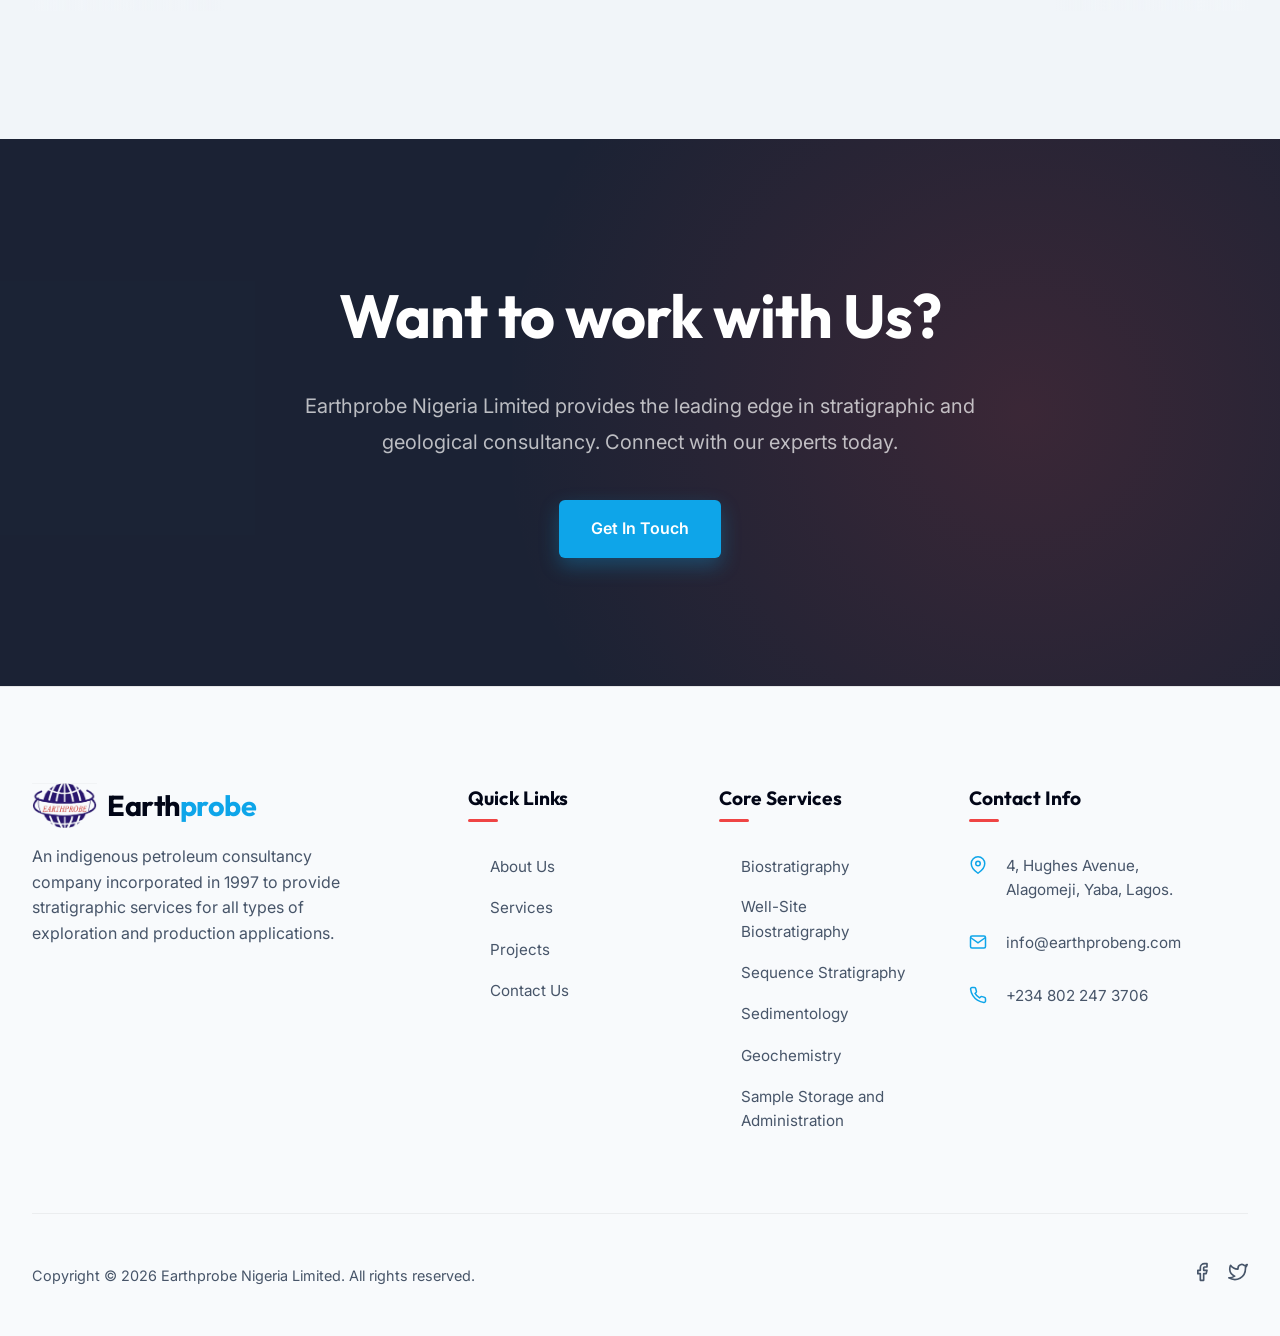
==== commit 2688f2dd: "Update index.html" ====
--- a/index.html
+++ b/index.html
@@ -175,7 +175,7 @@
                     <img src="./Images/Sedimentology 1.jpg" alt="Sedimentology Analysis" class="about-img-main">
                     <div class="about-img-sub">
                         <img src="./Images/Fossil 1.jpg" alt="Fossil Analysis 1">
-                        <img src="./Images/Fossil 2.jpg" alt="Fossil Analysis 2">
+                        <img src="./Images/fossil 2.jpg" alt="fossil Analysis 2">
                         <img src="./Images/Fossil 6.jpg" alt="Microscope Detail">
                     </div>
                 </div>
@@ -464,4 +464,4 @@
     <script src="./script.js"></script>
 </body>
 
-</html>+</html>
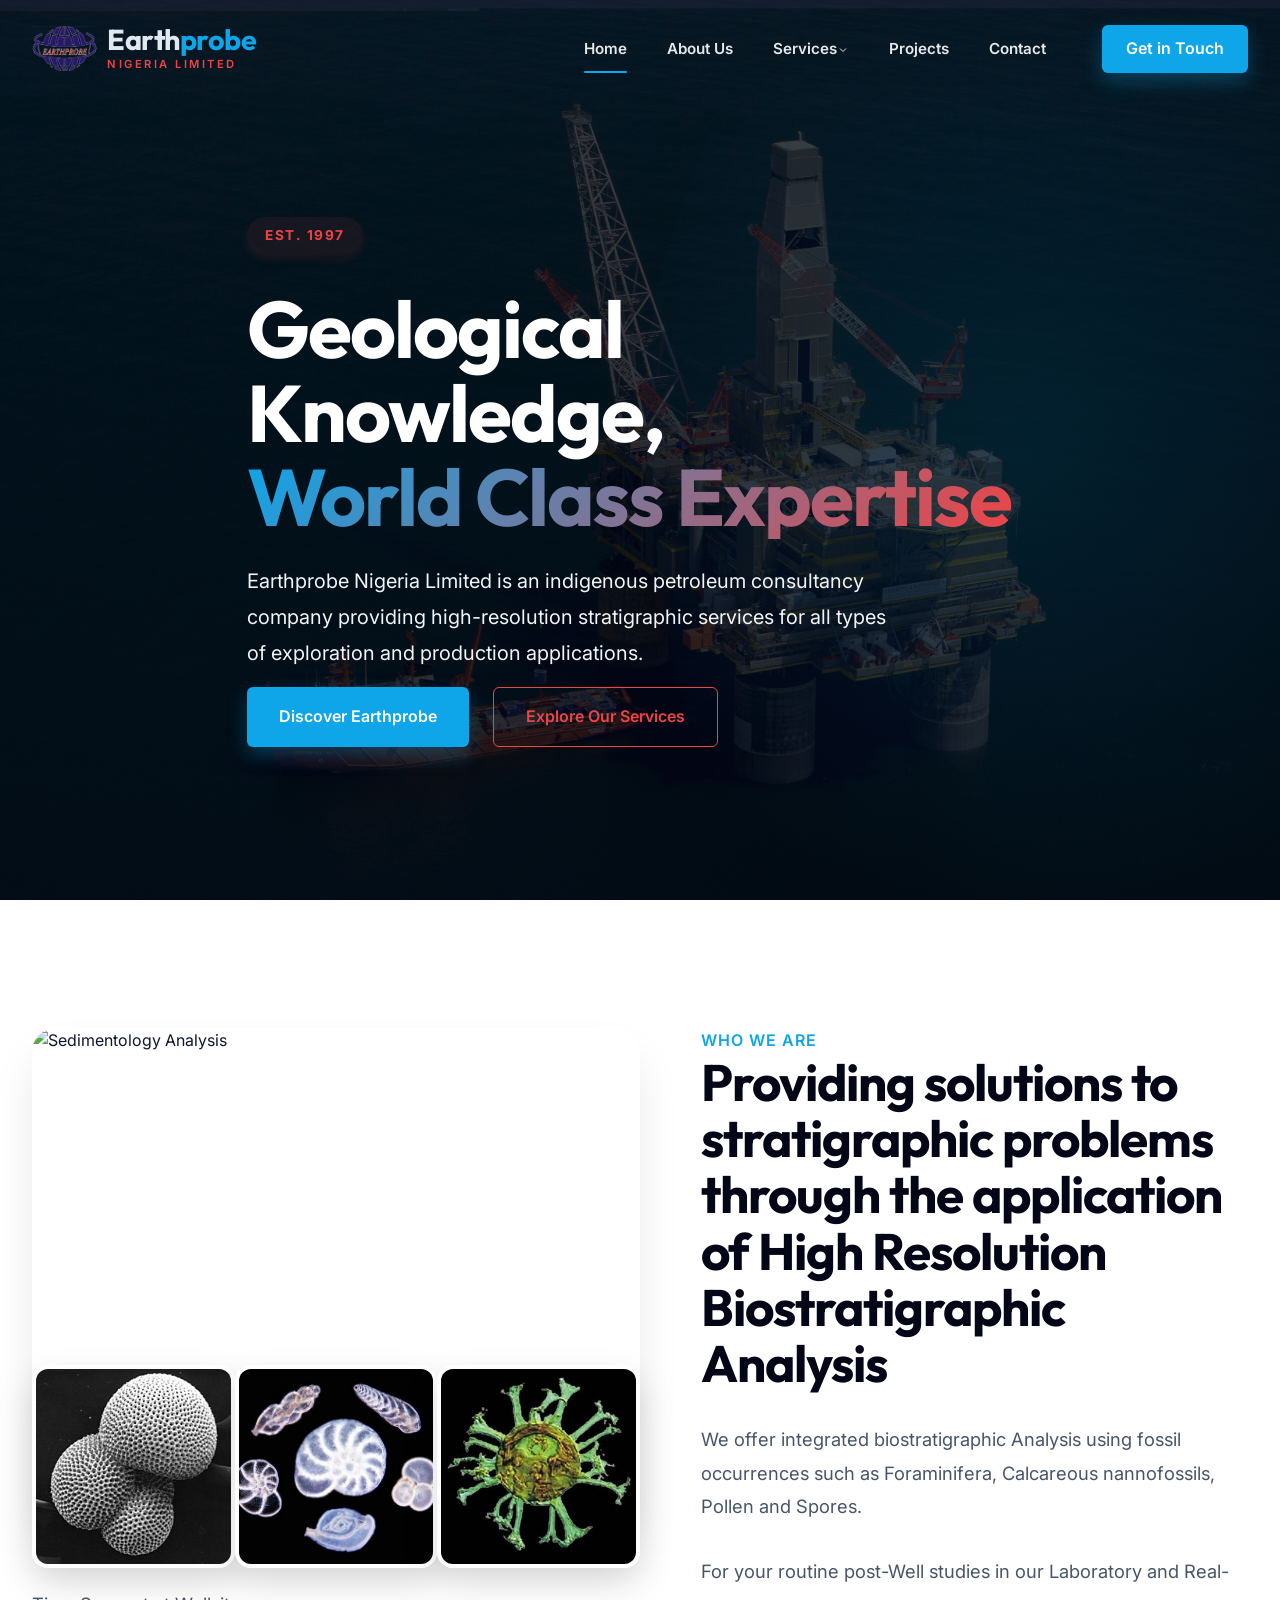
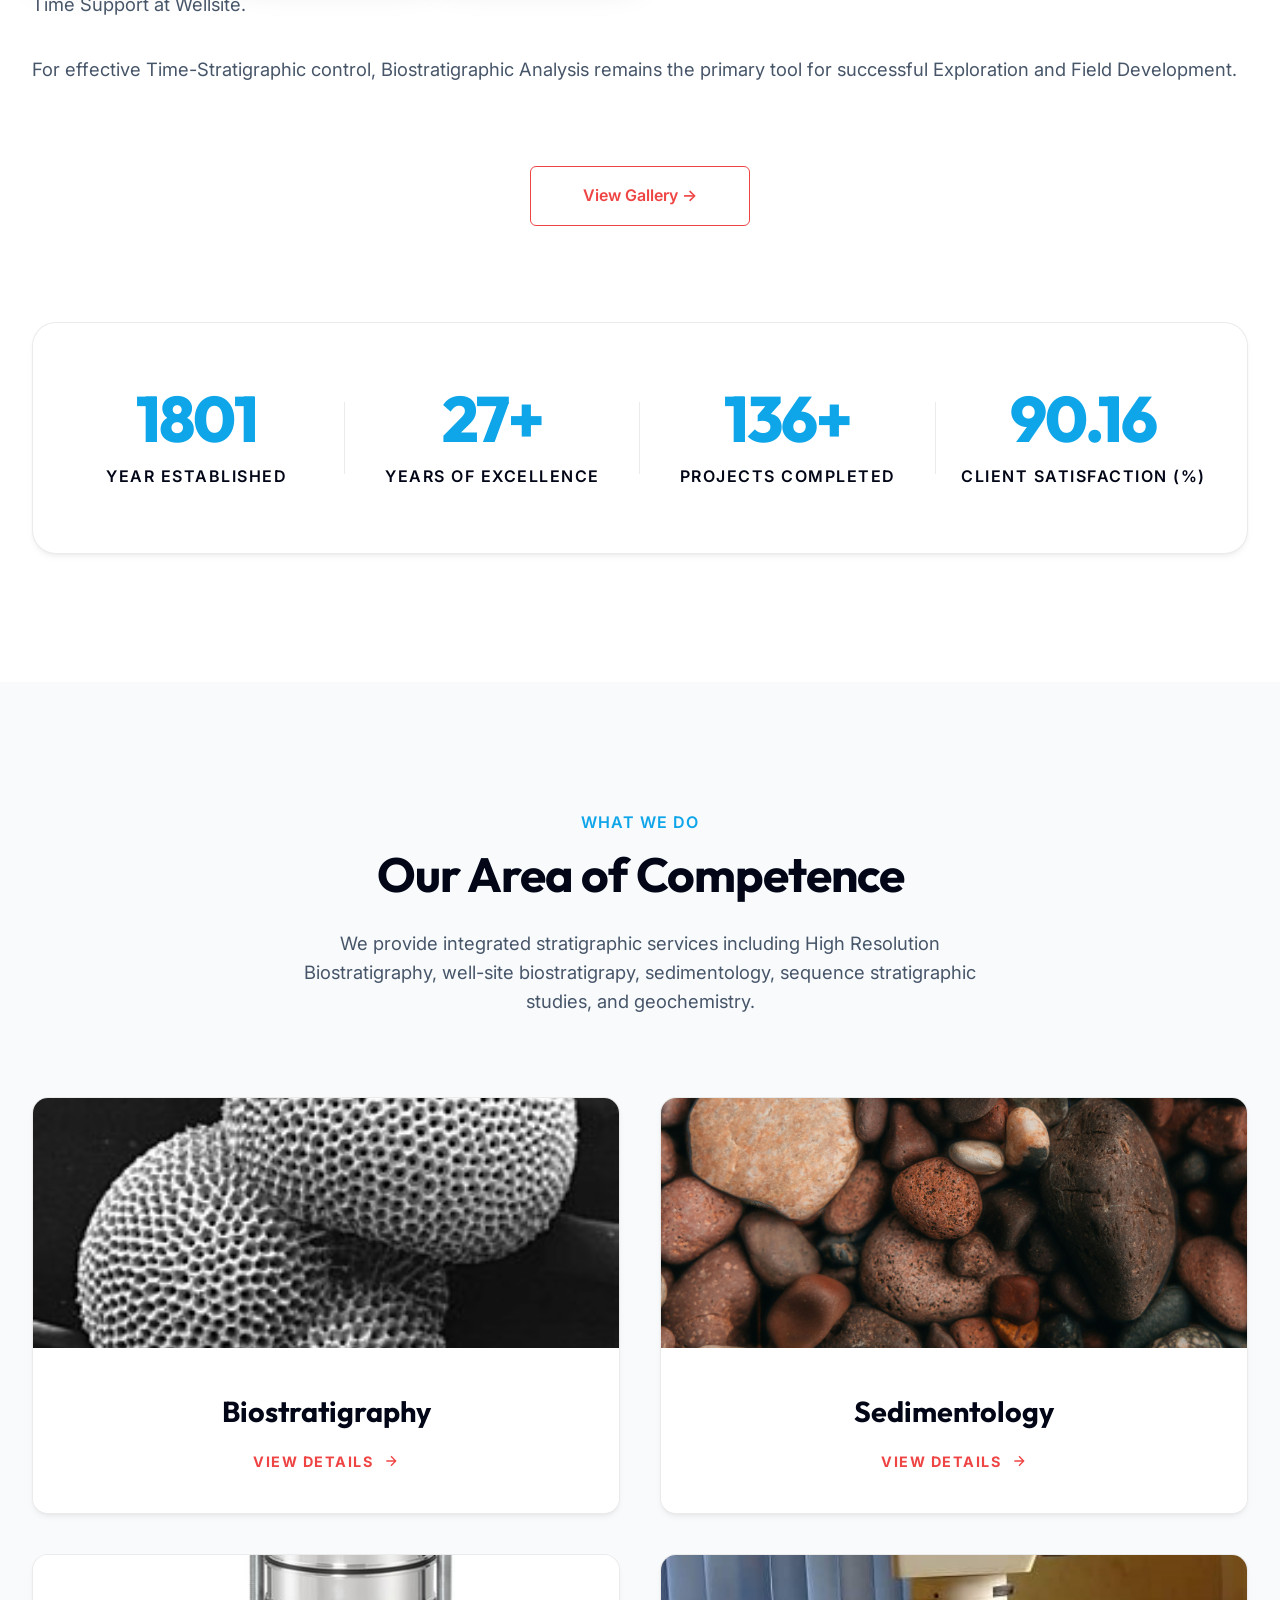
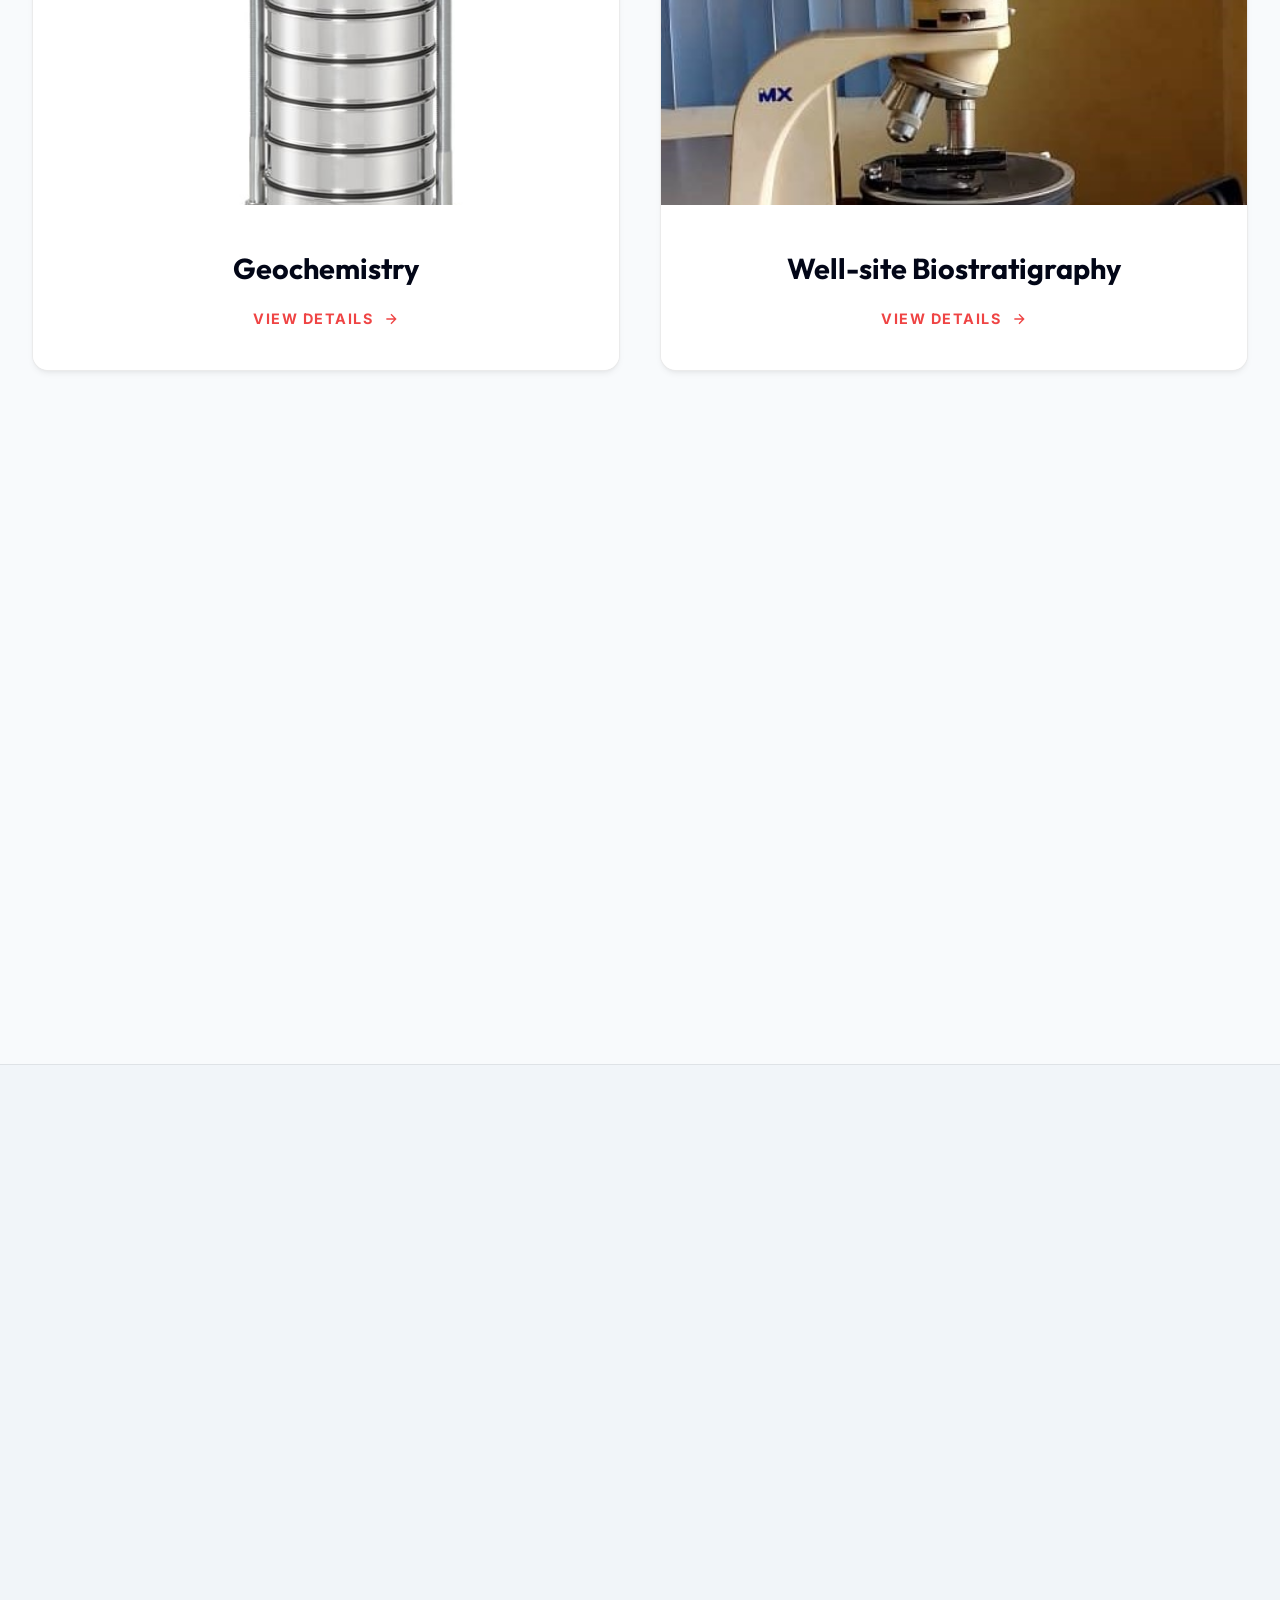
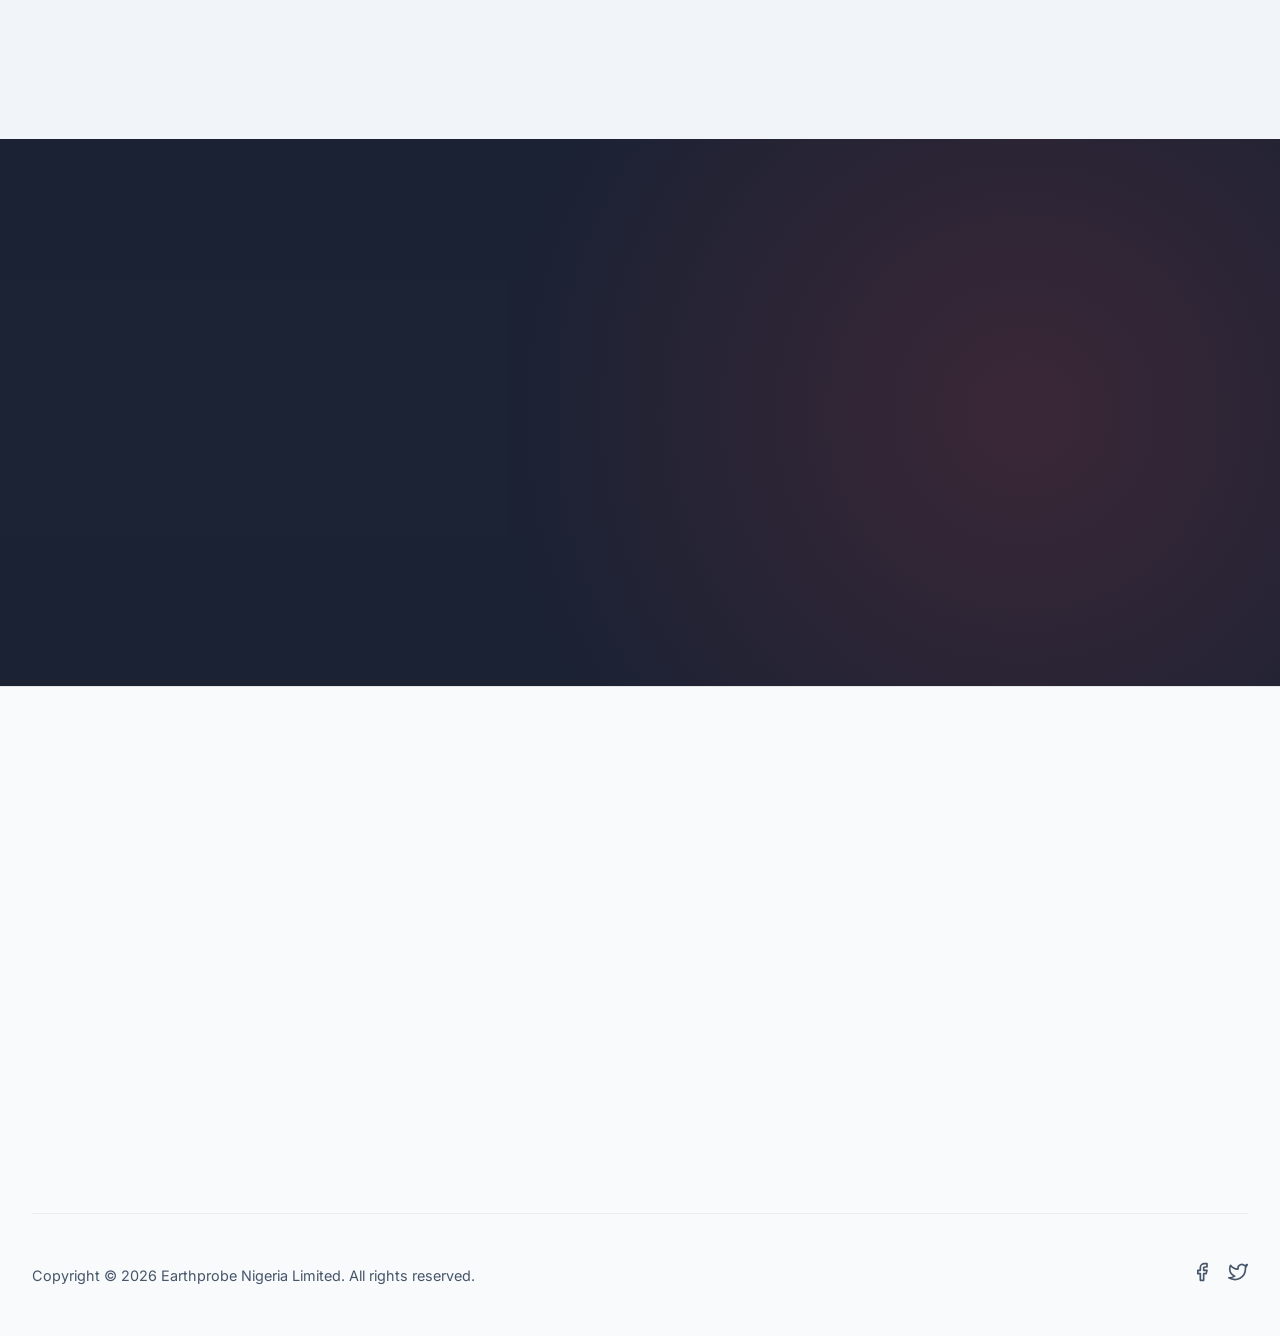
==== commit 4b5baee7: "Add files via upload Final layout updates and image fixes" ====
--- a/index.html
+++ b/index.html
@@ -7,25 +7,24 @@
     <title>Earthprobe Nigeria Limited - Deep Expertise. Perfect Execution.</title>
     <meta name="description"
         content="Earthprobe Nigeria Limited is an indigenous petroleum consultancy company providing stratigraphic services for all types of exploration and production applications.">
-
     <!-- Google Fonts -->
     <link rel="preconnect" href="https://fonts.googleapis.com">
     <link rel="preconnect" href="https://fonts.gstatic.com" crossorigin>
     <link
         href="https://fonts.googleapis.com/css2?family=Inter:wght@300;400;500;600&family=Outfit:wght@400;600;700;800&display=swap"
         rel="stylesheet">
-
     <link rel="stylesheet" href="./styles.css">
+    <link rel="icon" href="./Images/Logo.png" type="image/png">
+    <meta name="keywords"
+        content="oil company, biostratigraphy,crude oil, oil, oil well drilling, sequence stratigraphy, well-site stratigraphy, geology, oil rig, Earthprobe Nigeria Limited, petroleum consultancy, oil and gas exploration, micropalaeontology, nannopalaeontology, palynology, geo-steering, reservoir characterization, source rock evaluation, paleoenvironments, Nigeria oil and gas consulting, West Africa offshore drilling, sedimentology, geochemical analysis, core sample administration">
 </head>
 
 <body>
-    <!-- Page Loader Curtain -->
     <div class="page-transition">
         <div class="loader"></div>
     </div>
-
     <!-- Navigation -->
-    <nav class="site-nav">
+    <nav class="site-nav on-dark">
         <div class="container nav-wrapper">
             <a href="index.html" class="brand" style="flex-direction: row; align-items: center; gap: 10px;">
                 <img src="./Images/Logo.png" alt="Earthprobe Logo" style="height: 45px; width: auto;">
@@ -34,7 +33,6 @@
                     <span class="brand-sub">Nigeria Limited</span>
                 </div>
             </a>
-
             <div class="nav-links">
                 <a href="index.html" class="nav-link">Home</a>
                 <a href="about.html" class="nav-link">About Us</a>
@@ -100,8 +98,8 @@
                             High Resolution <br><span class="gradient-text">Biostratigraphic Analysis</span>
                         </h1>
                         <p class="anim-fade-up delay-200">
-                            We offer integrated biostratigraphic Analysis using fossil occurrences such as Foraminifera,
-                            Calcareous nannofossils , Pollen and Spores
+                            We offer integrated Biostratigraphic Analysis using fossil occurrences such as Foraminifera,
+                            Calcareous Nannofossils, Pollen and Spores
                         </p>
                         <div class="hero-actions anim-fade-up delay-300">
                             <a href="about.html" class="btn btn-primary">Discover Earthprobe</a>
@@ -175,8 +173,8 @@
                     <img src="./Images/Sedimentology 1.jpg" alt="Sedimentology Analysis" class="about-img-main">
                     <div class="about-img-sub">
                         <img src="./Images/Fossil 1.jpg" alt="Fossil Analysis 1">
-                        <img src="./Images/fossil 2.jpg" alt="fossil Analysis 2">
-                        <img src="./Images/Fossil 6.jpg" alt="Microscope Detail">
+                        <img src="./Images/fossil 2.jpg" alt="Fossil Analysis 2">
+                        <img src="./Images/Fossil 3.jpg" alt="Microscope Detail">
                     </div>
                 </div>
                 <div class="about-snippet-text anim-slide-left delay-100">
@@ -281,7 +279,7 @@
 
                     <!-- Service 5 -->
                     <a href="service-samplestorage.html" class="service-card pictorial-card anim-fade-up">
-                        <img src="./Images/Sample storage image.jpg" alt="Sample Storage" class="service-img">
+                        <img src="./Images/Sample storage image.png" alt="Sample Storage" class="service-img">
                         <div class="service-content">
                             <h3>Sample Storage and Administration</h3>
                             <span class="service-link">View Details <svg width="16" height="16" viewBox="0 0 24 24"
@@ -294,7 +292,7 @@
                     <!-- Service 6 -->
                     <a href="service-sequencestratigraphy.html"
                         class="service-card pictorial-card anim-fade-up delay-100">
-                        <img src="./Images/Sequence stratigraphy.png" alt="Sequence Stratigraphy" class="service-img">
+                        <img src="./Images/Sequence Strat.jpg" alt="Sequence Stratigraphy" class="service-img">
                         <div class="service-content">
                             <h3>Sequence Stratigraphy</h3>
                             <span class="service-link">View Details <svg width="16" height="16" viewBox="0 0 24 24"
@@ -335,7 +333,7 @@
                         <img src="./client_logos/AMOCON_logo.png" alt="AMOCON" class="client-logo">
                         <img src="./client_logos/Chevron_Logo.svg.png" alt="Chevron" class="client-logo">
                         <img src="./client_logos/ExxonMobil-Logo.png" alt="ExxonMobil" class="client-logo">
-                        <img src="./client_logos/FASL logo.png" alt="FASL" class="client-logo">
+                        <img src="./client_logos/FASL logo.jpg" alt="FASL" class="client-logo">
                         <img src="./client_logos/rawat_petroleum_co_ltd_logo.jpg" alt="Rawat Petroleum"
                             class="client-logo">
 
@@ -464,4 +462,4 @@
     <script src="./script.js"></script>
 </body>
 
-</html>
+</html>
